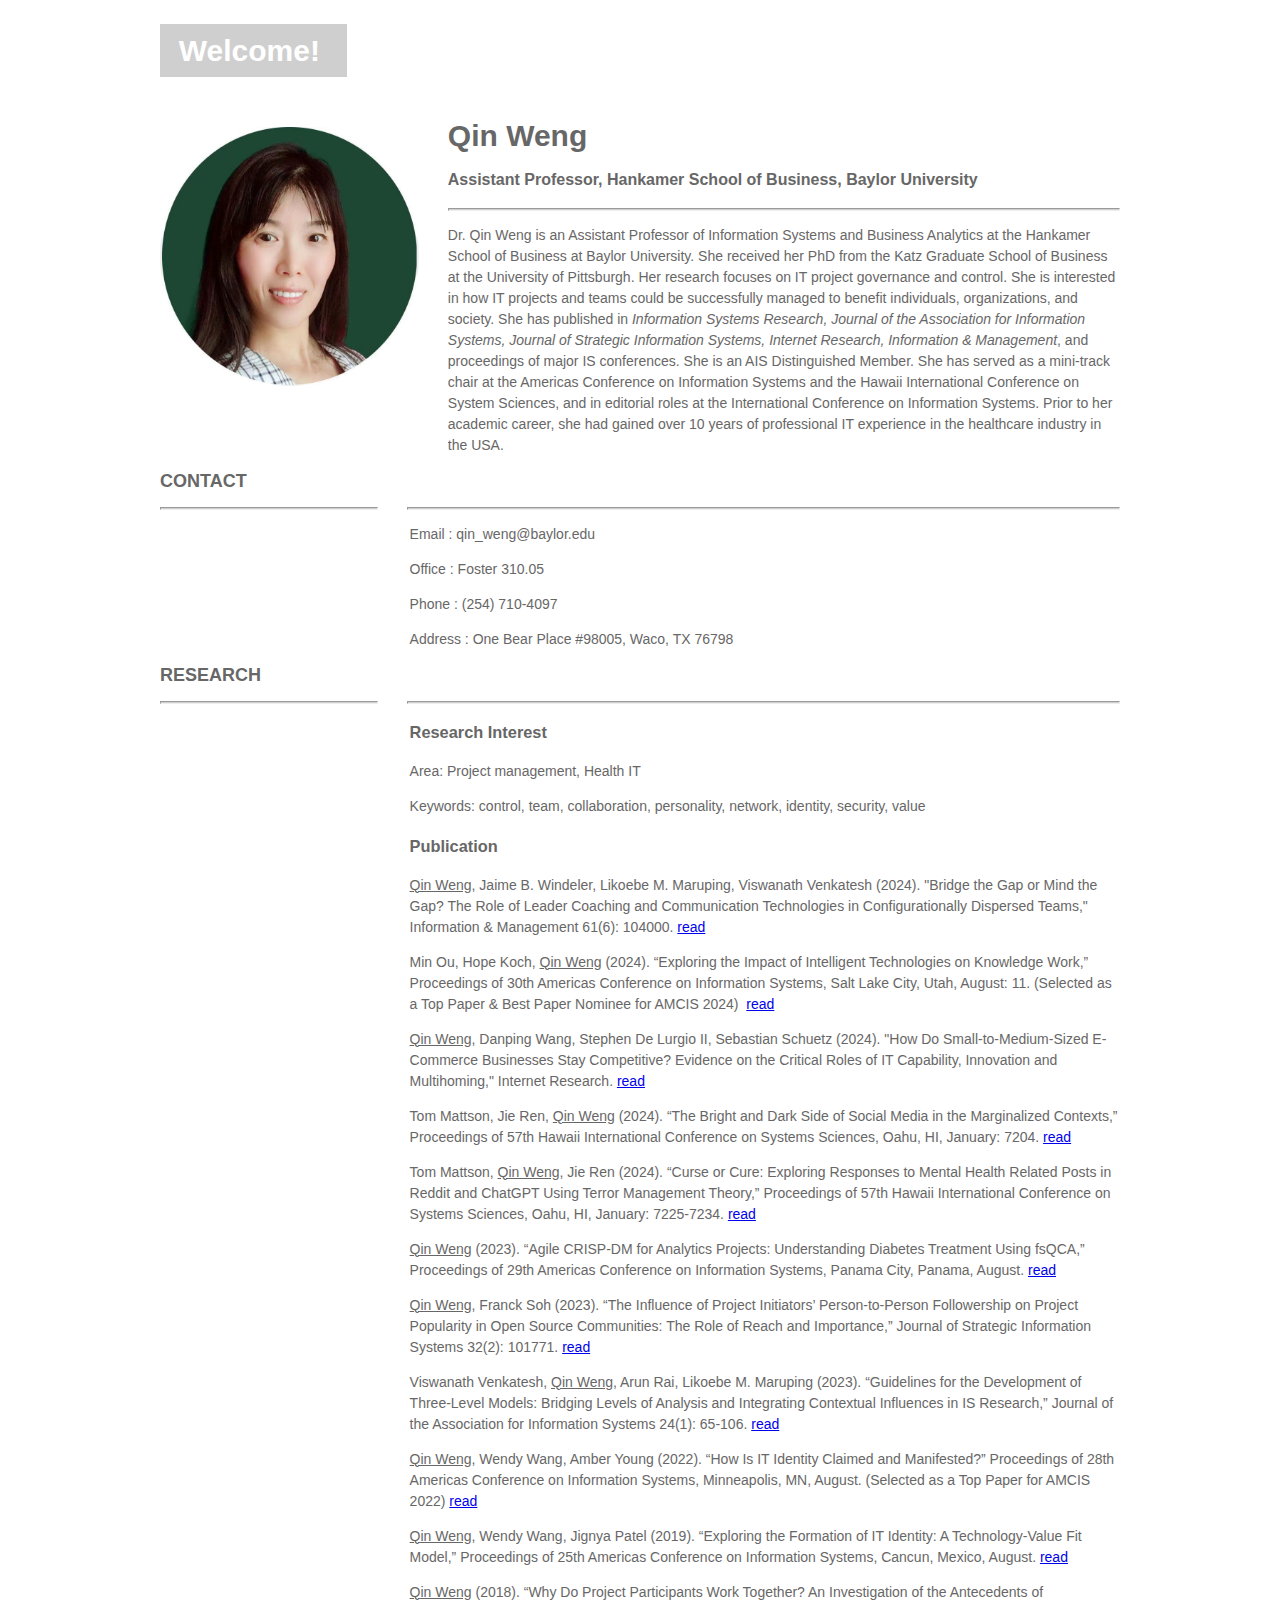
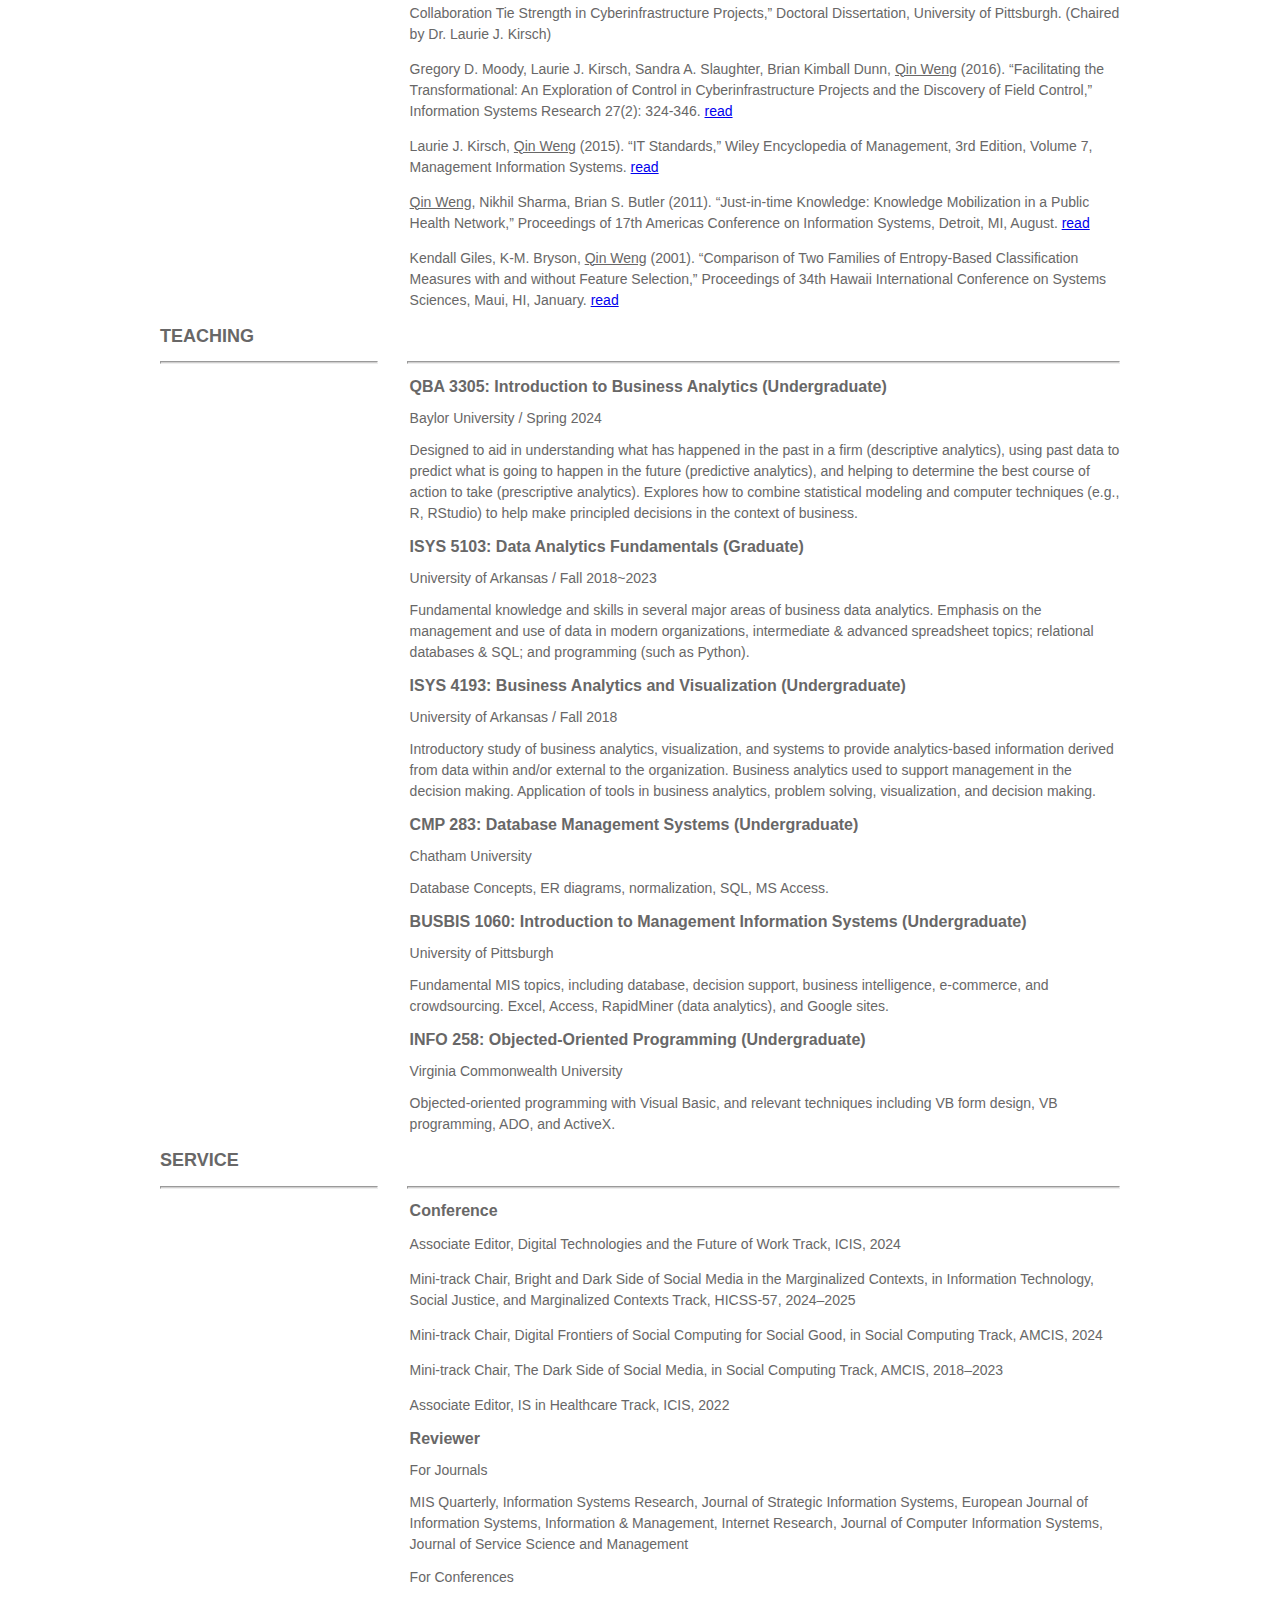
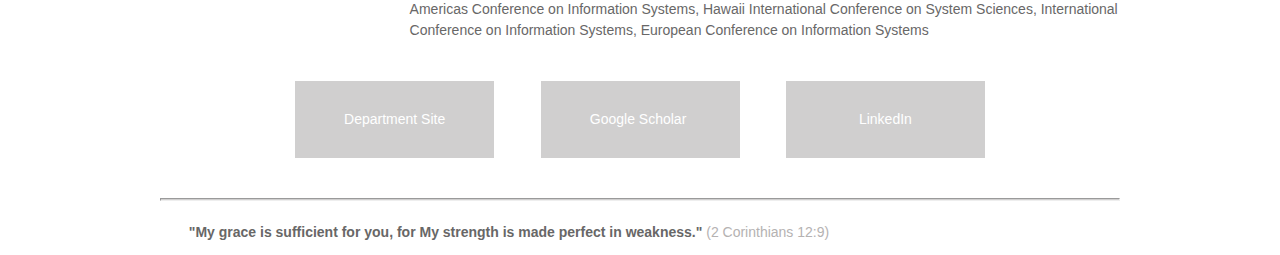
==== index.html @ 0babf76c "Add files via upload" ====
<!doctype html>
<html>
<head>
<meta charset="UTF-8">
<meta name="viewport" content="width=device-width, initial-scale=1">
<title>Qin Weng</title>
<link href="AboutPageAssets/styles/aboutPageStyle.css" rel="stylesheet" type="text/css">
<!--The following script tag downloads a font from the Adobe Edge Web Fonts server for use within the web page. We recommend that you do not modify it.-->
<script>var __adobewebfontsappname__="dreamweaver"</script><script src="http://use.edgefonts.net/montserrat:n4:default;source-sans-pro:n2:default.js" type="text/javascript"></script>
</head>
<body>
<!-- Header content -->
<header>
  <div class="profileLogo"> 
    <!-- Profile logo. Add a img tag in place of <span>. -->
    <p class="logoPlaceholder"><!-- <img src="logoImage.png" alt="sample logo"> --><span>Welcome!&nbsp;</span></p>
  </div>
  <div class="profilePhoto"> 
    <!-- Profile photo --> 
    <img src="images/Qin.JPG" alt="sample" width="255" height="258"> </div>
  <!-- Identity details -->
  <section class="profileHeader">
    <h1>Qin Weng</h1>
    <h3>Assistant Professor, Hankamer School of Business, Baylor University</h3>
    <hr>
    <p>Dr. Qin Weng is an Assistant Professor of Information Systems and Business Analytics at the Hankamer School of Business at Baylor University. She received her PhD    from the Katz Graduate School of Business at the University of Pittsburgh. Her research focuses on IT project governance and control. She is interested in how IT projects and teams could be successfully managed to benefit individuals, organizations, and society. She has published in <em>Information Systems Research, Journal of the Association for Information Systems, Journal of Strategic Information Systems, Internet Research, Information &amp; Management</em>, and proceedings of major IS conferences. She is an AIS Distinguished Member. She has served as a mini-track chair at the Americas Conference on Information Systems and the Hawaii International Conference on System Sciences, and in editorial roles at the International Conference on Information Systems. Prior to her academic career, she had gained over 10 years of professional IT experience in the healthcare industry in the USA.</p>
  </section>
</header>
<!-- content -->
<section class="mainContent"> 
  <!-- Contact details -->
  <section class="section1">
    <h2 class="sectionTitle">Contact&nbsp;</h2>
    <hr class="sectionTitleRule">
    <hr class="sectionTitleRule2">
    <div class="section1Content">
      <p><span>Email : </span>qin_weng@baylor.edu</p>
      <p><span>Office : </span>Foster 310.05</p>
      <p><span>Phone : </span>(254) 710-4097</p>
      <p><span>Address : </span>One Bear Place #98005, Waco, TX 76798</p>
    </div>
  </section>
	  <!-- Contact details -->
  <section class="section1">
    <h2 class="sectionTitle">Research&nbsp;</h2>
    <hr class="sectionTitleRule">
    <hr class="sectionTitleRule2">
    <div class="section1Content">
	  <h3 class="sectionContentTitle">Research Interest</h3>
<p><span>Area: Project management, Health IT</span></p>
      <p><span>Keywords:&nbsp;control, team, collaboration, personality, network, identity, security, value </span></p>
	  <h3 class="sectionContentTitle">Publication&nbsp;</h3>
		<p><u>Qin Weng</u>, Jaime B. Windeler, Likoebe M. Maruping, Viswanath Venkatesh (2024). "Bridge the Gap or Mind the Gap? The Role of Leader Coaching and Communication Technologies in Configurationally Dispersed Teams," <strong>Information &amp; Management </strong>61(6): 104000. <a target="_blank" href="https://authors.elsevier.com/a/1jK-m_8d76quPI">read</a></p>
      <p>Min Ou, Hope Koch, <u>Qin Weng</u> (2024). “Exploring the Impact of Intelligent Technologies on Knowledge Work,” Proceedings of 30th Americas Conference on Information Systems, Salt Lake City, Utah, August: 11. (Selected as a Top Paper &amp; Best Paper Nominee for AMCIS 2024)&nbsp; <a target="_blank" href="https://aisel.aisnet.org/amcis2024/fow/fow/11/">read</a></p>
<p><span> <u>Qin Weng</u>, Danping Wang, Stephen De Lurgio II, Sebastian Schuetz (2024). "How Do Small-to-Medium-Sized E-Commerce Businesses Stay Competitive? Evidence on the Critical Roles of IT Capability, Innovation and Multihoming," <strong>Internet Research</strong>.&nbsp;</span><a href="https://www.emerald.com/insight/content/doi/10.1108/INTR-01-2023-0061/full/html" target="_blank">read</a></p>
	<p><span>Tom Mattson, Jie Ren, <u>Qin Weng</u> (2024). “The Bright and Dark Side of Social Media in the Marginalized Contexts,” Proceedings of 57th Hawaii International Conference on Systems Sciences, Oahu, HI, January: 7204. <a target="_blank" href="https://scholarspace.manoa.hawaii.edu/items/65948a66-96fe-432f-91ad-b928ec81ba54">read</a></span></p>
      <p><span>Tom Mattson, <u>Qin Weng</u>, Jie Ren (2024). “Curse or Cure: Exploring Responses to Mental Health Related Posts in Reddit and ChatGPT Using Terror Management Theory,” Proceedings of 57th Hawaii International Conference on Systems Sciences, Oahu, HI, January: 7225-7234. <a target="_blank" href="https://scholarspace.manoa.hawaii.edu/items/e5e558ac-56b3-4324-a796-036508145195">read</a></span></p>
      <p><span><u>Qin Weng</u> (2023). “Agile CRISP-DM for Analytics Projects: Understanding Diabetes Treatment Using fsQCA,” Proceedings of 29th Americas Conference on Information Systems, Panama City, Panama, August. <a target="_blank" href="https://aisel.aisnet.org/amcis2023/sig_itpm/sig_itpm/4/">read</a>&nbsp;</span></p>
      <p><span><u>Qin Weng</u>, Franck Soh (2023). “The Influence of Project Initiators’ Person-to-Person Followership on Project Popularity in Open Source Communities: The Role of Reach and Importance,” <strong>Journal of Strategic Information Systems</strong> 32(2): 101771. </span><a target="_blank" href="https://www.sciencedirect.com/science/article/pii/S0963868723000173">read</a></p>
      <p><span>Viswanath Venkatesh, <u>Qin Weng</u>, Arun Rai, Likoebe M. Maruping (2023). “Guidelines for the Development of Three-Level Models: Bridging Levels of Analysis and Integrating Contextual Influences in IS Research,” <strong>Journal of the Association for Information Systems</strong> 24(1): 65-106. </span><a target="_blank" href="https://aisel.aisnet.org/jais/vol24/iss1/7/">read</a>
      <p><span><u>Qin Weng</u>, Wendy Wang, Amber Young (2022). “How Is IT Identity Claimed and Manifested?” Proceedings of 28th Americas Conference on Information Systems, Minneapolis, MN, August. (Selected as a Top Paper for AMCIS 2022) <a target="_blank" href="https://aisel.aisnet.org/amcis2022/conf_theme/conf_theme/6/">read</a></span></p>
      <p><span><u>Qin Weng</u>, Wendy Wang, Jignya Patel (2019). “Exploring the Formation of IT Identity: A Technology-Value Fit Model,” Proceedings of 25th Americas Conference on Information Systems, Cancun, Mexico, August. <a target="_blank" href="https://aisel.aisnet.org/amcis2019/adv_info_systems_research/adv_info_systems_research/13/">read</a></span></p>
      <p><span><u>Qin Weng</u> (2018). “Why Do Project Participants Work Together? An Investigation of the Antecedents of Collaboration Tie Strength in Cyberinfrastructure Projects,” Doctoral Dissertation, University of Pittsburgh. (Chaired by Dr. Laurie J. Kirsch)&nbsp;</span></p>
      <p><span>Gregory D. Moody, Laurie J. Kirsch, Sandra A. Slaughter, Brian Kimball Dunn, <u>Qin Weng</u> (2016). “Facilitating the Transformational: An Exploration of Control in Cyberinfrastructure Projects and the Discovery of Field Control,” <strong>Information Systems Research</strong> 27(2): 324-346. <a target="_blank" href="https://pubsonline.informs.org/doi/abs/10.1287/isre.2016.0619">read</a></span></p>
      <p><span>Laurie J. Kirsch, <u>Qin Weng</u> (2015). “IT Standards,” Wiley Encyclopedia of Management, 3rd Edition, Volume 7, Management Information Systems. <a target="_blank" href="https://onlinelibrary.wiley.com/doi/epdf/10.1002/9781118785317.weom070034">read</a></span></p>
      <p><span><u>Qin Weng</u>, Nikhil Sharma, Brian S. Butler (2011). “Just-in-time Knowledge: Knowledge Mobilization in a Public Health Network,” Proceedings of 17th Americas Conference on Information Systems, Detroit, MI, August. <a target="_blank" href="https://aisel.aisnet.org/amcis2011_submissions/293/">read</a></span></p>
      <p><span>Kendall Giles, K-M. Bryson, <u>Qin Weng</u> (2001). “Comparison of Two Families of Entropy-Based Classification Measures with and without Feature Selection,” Proceedings of 34th Hawaii International Conference on Systems Sciences, Maui, HI, January. <a target="_blank" href="https://ieeexplore.ieee.org/abstract/document/926307">read</a></span></p>
    </div>
  </section>
  <!-- Previous experience details -->
  <section class="section2">
    <h2 class="sectionTitle">Teaching</h2>
    <hr class="sectionTitleRule">
    <hr class="sectionTitleRule2">
    <!-- First Title & company details  -->
    <article class="section2Content">
      <h2 class="sectionContentTitle">QBA 3305: Introduction to Business Analytics (Undergraduate)&nbsp;</h2>
      <h3 class="sectionContentSubTitle">Baylor University / Spring 2024</h3>
      <p class="sectionContent"> Designed to aid in understanding what has happened in the past in a firm (descriptive analytics), using past data to predict what is going to happen in the future (predictive analytics), and helping to determine the best course of action to take (prescriptive analytics). Explores how to combine statistical modeling and computer techniques (e.g., R, RStudio) to help make principled decisions in the context of business.</p>
    </article>
    <!-- Second Title & company details  -->
    <article class="section2Content">
      <h2 class="sectionContentTitle">ISYS 5103: Data Analytics Fundamentals (Graduate)</h2>
      <h3 class="sectionContentSubTitle">University of Arkansas / Fall 2018~2023</h3>
      <p class="sectionContent">Fundamental knowledge and skills in several major areas of business data analytics. Emphasis on the management and use of data in modern organizations, intermediate &amp; advanced spreadsheet topics; relational databases &amp; SQL; and programming (such as Python).&nbsp;</p>
	  <h2 class="sectionContentTitle">ISYS 4193: Business Analytics and Visualization (Undergraduate)</h2>
	  <h3 class="sectionContentSubTitle">University of Arkansas / Fall 2018</h3>
      <p class="sectionContent"> Introductory study of business analytics, visualization, and systems to provide analytics-based information derived from data within and/or external to the organization. Business analytics used to support management in the decision making. Application of tools in business analytics, problem solving, visualization, and decision making.&nbsp;</p>
	  <h2 class="sectionContentTitle">CMP 283: Database Management Systems (Undergraduate)&nbsp;</h2>
      <h3 class="sectionContentSubTitle">Chatham University</h3>
      <p class="sectionContent">Database Concepts, ER diagrams, normalization, SQL, MS Access.&nbsp;</p>
	  <h2 class="sectionContentTitle">BUSBIS 1060: Introduction to Management Information Systems (Undergraduate)</h2>
	  <h3 class="sectionContentSubTitle">University of Pittsburgh</h3>
      <p class="sectionContent">Fundamental MIS topics, including database, decision support, business intelligence, e-commerce, and crowdsourcing. Excel, Access, RapidMiner (data analytics), and Google sites.&nbsp;</p>
	  <h2 class="sectionContentTitle">INFO 258: Objected-Oriented Programming (Undergraduate)</h2>
	  <h3 class="sectionContentSubTitle">Virginia Commonwealth University</h3>
      <p class="sectionContent">Objected-oriented programming with Visual Basic, and relevant techniques including VB form design, VB programming, ADO, and ActiveX.</p>
    </article>
    <!-- Replicate the above Div block to add more title and company details --> 
  </section>
  <section class="section2">
    <h2 class="sectionTitle">Service&nbsp;</h2>
    <hr class="sectionTitleRule">
    <hr class="sectionTitleRule2">
    <!-- First Title & company details  -->
    <article class="section2Content">
      <h2 class="sectionContentTitle">Conference&nbsp;</h2>
      <p class="sectionContent">Associate Editor, Digital Technologies and the Future of Work Track, ICIS, 2024&nbsp;</p>
      <p class="sectionContent">Mini-track Chair, Bright and Dark Side of Social Media in the Marginalized Contexts, in Information Technology, Social Justice, and Marginalized Contexts Track, HICSS-57, 2024–2025&nbsp;</p>
      <p class="sectionContent">Mini-track Chair, Digital Frontiers of Social Computing for Social Good, in Social Computing Track, AMCIS, 2024&nbsp;</p>
      <p class="sectionContent">Mini-track Chair, The Dark Side of Social Media, in Social Computing Track, AMCIS, 2018–2023&nbsp;</p>
      <p class="sectionContent">Associate Editor, IS in Healthcare Track, ICIS, 2022 </p>
    </article>
    <!-- Second Title & company details  -->
    <article class="section2Content">
      <h2 class="sectionContentTitle">Reviewer&nbsp;</h2>
      <h3 class="sectionContentSubTitle">For Journals&nbsp;</h3>
      <p class="sectionContent">MIS Quarterly, Information Systems Research, Journal of Strategic Information Systems, European Journal of Information Systems, Information &amp; Management, Internet Research, Journal of Computer Information Systems, Journal of Service Science and Management&nbsp;</p>
	  <h3 class="sectionContentSubTitle">For Conferences&nbsp;</h3>
      <p class="sectionContent">Americas Conference on Information Systems, Hawaii International Conference on System Sciences, International Conference on Information Systems, European Conference on Information Systems</p>
    </article>
    <!-- Replicate the above Div block to add more title and company details --> 
  </section>
  <!-- Links to expore your past projects and download your CV -->
  <aside class="externalResourcesNav">
    <div class="externalResources"> <a href="https://hankamer.baylor.edu/isba/faculty-staff" target="_blank">Department Site</a> </div>
    <span class="stretch"></span>
    <div class="externalResources"><a href="https://scholar.google.com/citations?hl=en&amp;user=i4K-AHIAAAAJ" target="_blank">Google Scholar</a><a>&nbsp;</a> </div>
    <span class="stretch"></span>
    <div class="externalResources"><a href="https://www.linkedin.com/in/qin-weng-122730129" target="_blank">LinkedIn</a> </div>
  </aside>
</section>
<footer>
  <hr>
  <p class="footerDisclaimer">"My grace is sufficient for you, for My strength is made perfect in weakness." <span> (2 Corinthians 12:9)&nbsp;</span></p>
</footer>
</body>
</html>
---- AboutPageAssets/styles/aboutPageStyle.css ----
@charset "utf-8";
/* Global Styles */

body {
	margin-left: auto;
	margin-right: auto;
	width: 92%;
	max-width: 960px;
	padding-left: 2.275%;
	padding-right: 2.275%;
}
/* Header */
header {
	text-align: center;
	display: block;
}
header .profileLogo .logoPlaceholder {
	background-color: rgba(208,207,207,1.00);
	width: 187px;
	text-align: center;
}
header .logoPlaceholder span {
	width: 80px;
	height: 22px;
	font-family: 'Montserrat', sans-serif;
	color: rgba(255,255,255,1.00);
	font-size: 30px;
	font-weight: 700;
	line-height: 53px;
}
header .profilePhoto {
	background-color: rgba(237,237,237,1.00);
	width: 259px;
	border-radius: 50%;
	height: 259px;
	clear: both;
}
header .profileHeader h1 {
	font-family: 'Montserrat', sans-serif;
	color: rgba(104,103,103,1.00);
	font-size: 30px;
	font-weight: 700;
	line-height: 24px;
}
header .profileHeader h3 {
	font-family: sans-serif;
	color: rgba(104,103,103,1.00);
	font-size: 16px;
	font-weight: 700;
	line-height: 24px;
}
hr {
	background-color: rgba(208,207,207,1.00);
	height: 1px;
}
header .profileHeader p {
	font-family: sans-serif;
	color: rgba(104,103,103,1.00);
	font-size: 14px;
	font-weight: 100;
	line-height: 1.5;
	overflow-y: auto;
}
header .socialNetworkNavBar {
	text-align: center;
	display: block;
	margin-top: 60px;
	clear: both;
}
header .socialNetworkNavBar .socialNetworkNav {
	border-radius: 50%;
	cursor: pointer;
}
header .socialNetworkNavBar .socialNetworkNav img:hover {
	opacity: 0.5;
}
/* Main Content sections */
.mainContent .section1 {
	display: block;
}
.section1 .sectionTitle, .section2 .sectionTitle {
	font-family: 'Montserrat', sans-serif;
	color: rgba(104,103,103,1.00);
	font-size: 18px;
	font-weight: 700;
	text-transform: uppercase;
}
.section1 .sectionTitleRule, .section2 .sectionTitleRule {
	margin: 0 3% 0 0;
	float: left;
	clear: both;
}
.section1 .sectionTitleRule2, .section2 .sectionTitleRule2 {
	background-color: rgba(208,207,207,1.00);
	height: 1px;
	padding: 0px;
}
.mainContent .section1 .section1Content {
	font-family: sans-serif;
	font-size: 14px;
	font-weight: 100;
	color: rgba(104,103,103,1.00);
	line-height: 1.5;
}
.mainContent .section1 .section1Content span {
	color: rgba(104,103,103,1.00);
	font-family: sans-serif;
}
.section2 .sectionContentTitle {
	font-family: sans-serif;
	color: rgba(104,103,103,1.00);
	font-size: 16px;
	font-weight: 700;
}
.section2 .sectionContentSubTitle {
	font-family: sans-serif;
	color: rgba(104,103,103,1.00);
	font-size: 14px;
	font-weight: 500;
}
.section2 .sectionContent {
	font-family: sans-serif;
	color: rgba(104,103,103,1.00);
	font-size: 14px;
	font-weight: 100;
	line-height: 1.5;
}
.mainContent {
	display: block;
}
.mainContent .externalResourcesNav .externalResources {
	background-color: rgba(208,207,207,1.00);
	display: inline-block;
	text-align: center;
	margin-top: 0px;
	padding-top: 3%;
	cursor: pointer;
}
.mainContent .externalResourcesNav .externalResources:hover {
	background-color: rgba(153,153,153,1.00);
}
.externalResourcesNav .externalResources a {
	font-family: 'Montserrat', sans-serif;
	color: rgba(255,255,255,1.00);
	font-size: 14px;
	font-weight: 400;
	line-height: 18px;
	text-decoration: none;
}
.stretch {
	content: '';
	display: inline-block;
	margin-left: 2%;
	margin-right: 2%;
}
/* Footer */
footer .footerDisclaimer {
	font-family: sans-serif;
	font-size: 14px;
	line-height: 18px;
	color: rgba(104,103,103,1.00);
	font-weight: 700;
}
footer .footerDisclaimer span {
	color: rgba(181,178,178,1.00);
	font-weight: 400;
}
footer .footerNote {
	font-family: sans-serif;
	font-size: 14px;
	line-height: 18px;
	color: rgba(104,103,103,1.00);
	font-weight: 700;
}
footer .footerNote span {
	color: rgba(181,178,178,1.00);
	font-weight: 400;
}

/* Media query for Mobile devices*/
@media only screen and (min-width : 285px) and (max-width : 480px) {
/* Header */
header {
	width: 100%;
	float: none;
}
header .profileLogo .logoPlaceholder {
	display: inline-block;
}
header .profilePhoto {
	display: inline-block;
}
header .profileHeader {
	text-align: center;
	margin-top: 10%;
}
header .profileHeader p {
	text-align: justify;
}
header .socialNetworkNavBar {
	text-align: center;
	display: block;
	margin-top: 60px;
	clear: both;
	margin-bottom: 15%;
}
header .socialNetworkNavBar .socialNetworkNav {
	width: 60px;
	height: 60px;
	display: inline-block;
	margin-right: 23px;
}
/* Main content sections */
.mainContent .section1 {
	text-align: center;
	margin-bottom: 10%;
}
.section1 .section1Title, .section2 .section1Title {
	text-align: center;
}
.section1 .sectionTitleRule, .section2 .sectionTitleRule {
	width: 100%;
}
.section1 .sectionTitleRule2, .section2 .sectionTitleRule2 {
	display: none;
}
.mainContent .section1 .section1Content {
	display: inline-block;
	text-align: left;
	font-family: sans-serif;
	text-align: justify;
}
.mainContent .section2 {
	display: block;
	text-align: center;
}
.section2 .section2Content {
	margin-top: 10%;
	text-align: justify;
	margin-bottom: 10%;
}
.mainContent .externalResourcesNav {
	margin-bottom: 10%;
}
.mainContent .externalResourcesNav .externalResources {
	width: 100%;
	height: 35px;
}
/* Footer */
footer {
	display: block;
	text-align: center;
	font-family: sans-serif;
}
}

/* Media Query for Tablets */
@media only screen and (min-width : 481px) and (max-width : 1024px) {
/* Header */
header {
	width: 100%;
	float: none;
}
header .profileLogo .logoPlaceholder {
	display: inline-block;
	font-family: 'Montserrat', sans-serif;
}
header .profilePhoto {
	float: left;
	clear: both;
	margin-right: 3%;
	margin-top: 5%;
}
header .profileHeader {
	text-align: left;
	margin-top: 7%;
}
header .socialNetworkNavBar .socialNetworkNav {
	width: 74px;
	height: 74px;
	display: inline-block;
	margin-right: 23px;
}
/* Main content and sections */
.section1 .section1Title, .section2 .section1Title {
	text-align: center;
}
.section1 .sectionTitleRule, .section2 .sectionTitleRule {
	width: 100%;
}
.section1 .sectionTitleRule2, .section2 .sectionTitleRule2 {
	display: none;
}
.mainContent .section1 .section1Content {
	display: block;
	margin: 0% 0% 0% 20%;
	font-family: sans-serif;
	margin-top: 5%;
	margin-bottom: 5%;
}
.mainContent .section2 {
	clear: both;
}
.section2 .section2Content {
	padding: 0px;
	margin-left: 20%;
	font-family: sans-serif;
	margin-top: 5%;
	margin-bottom: 5%;
}
.mainContent .externalResourcesNav {
	margin-left: 20%;
	margin-top: 40px;
	margin-bottom: 40px;
	text-align: center;
	padding-top: 0px;
	clear: both;
}
.mainContent .externalResourcesNav .externalResources {
	width: 199px;
	height: 48px;
	margin-top: 5%;
}
/* Footer */
footer .footerDisclaimer {
	float: left;
	margin-left: 3%;
	font-family: sans-serif;
}
footer .footerNote {
	float: right;
	margin-right: 3%;
	font-family: sans-serif;
}
}

/* Desktops and laptops  */
@media only screen and (min-width:1025px) {
/* Header */
header .profileLogo .logoPlaceholder {
	float: left;
	margin-bottom: 50px;
}
header .profilePhoto {
	float: left;
	clear: both;
	margin-right: 3%;
}
header .profileHeader {
	text-align: left;
	padding-top: 10%;
}
header .socialNetworkNavBar .socialNetworkNav {
	width: 74px;
	height: 74px;
	display: inline-block;
	margin-right: 23px;
}
/* Main content sections */
.section1 .sectionTitleRule, .section2 .sectionTitleRule {
	width: 22.5%;
}
.mainContent .section1 .section1Content {
	display: block;
	margin-top: 0%;
	margin-right: 0%;
	margin-left: 26%;
	margin-bottom: 0%;
	font-family: sans-serif;
}
.mainContent .section2 {
	clear: both;
}
.section2 .section2Content {
	padding: 0px;
	margin-left: 26%;
	font-family: sans-serif;
}
.mainContent .externalResourcesNav {
	margin-top: 40px;
	margin-bottom: 40px;
	text-align: center;
	padding-top: 0px;
	clear: both;
}
.mainContent .externalResourcesNav .externalResources {
	width: 199px;
	height: 48px;
}
/* Footer */
footer .footerDisclaimer {
	float: left;
	margin-left: 3%;
	font-family: sans-serif;
}
footer .footerNote {
	float: right;
	margin-right: 3%;
	font-family: sans-serif;
}
}
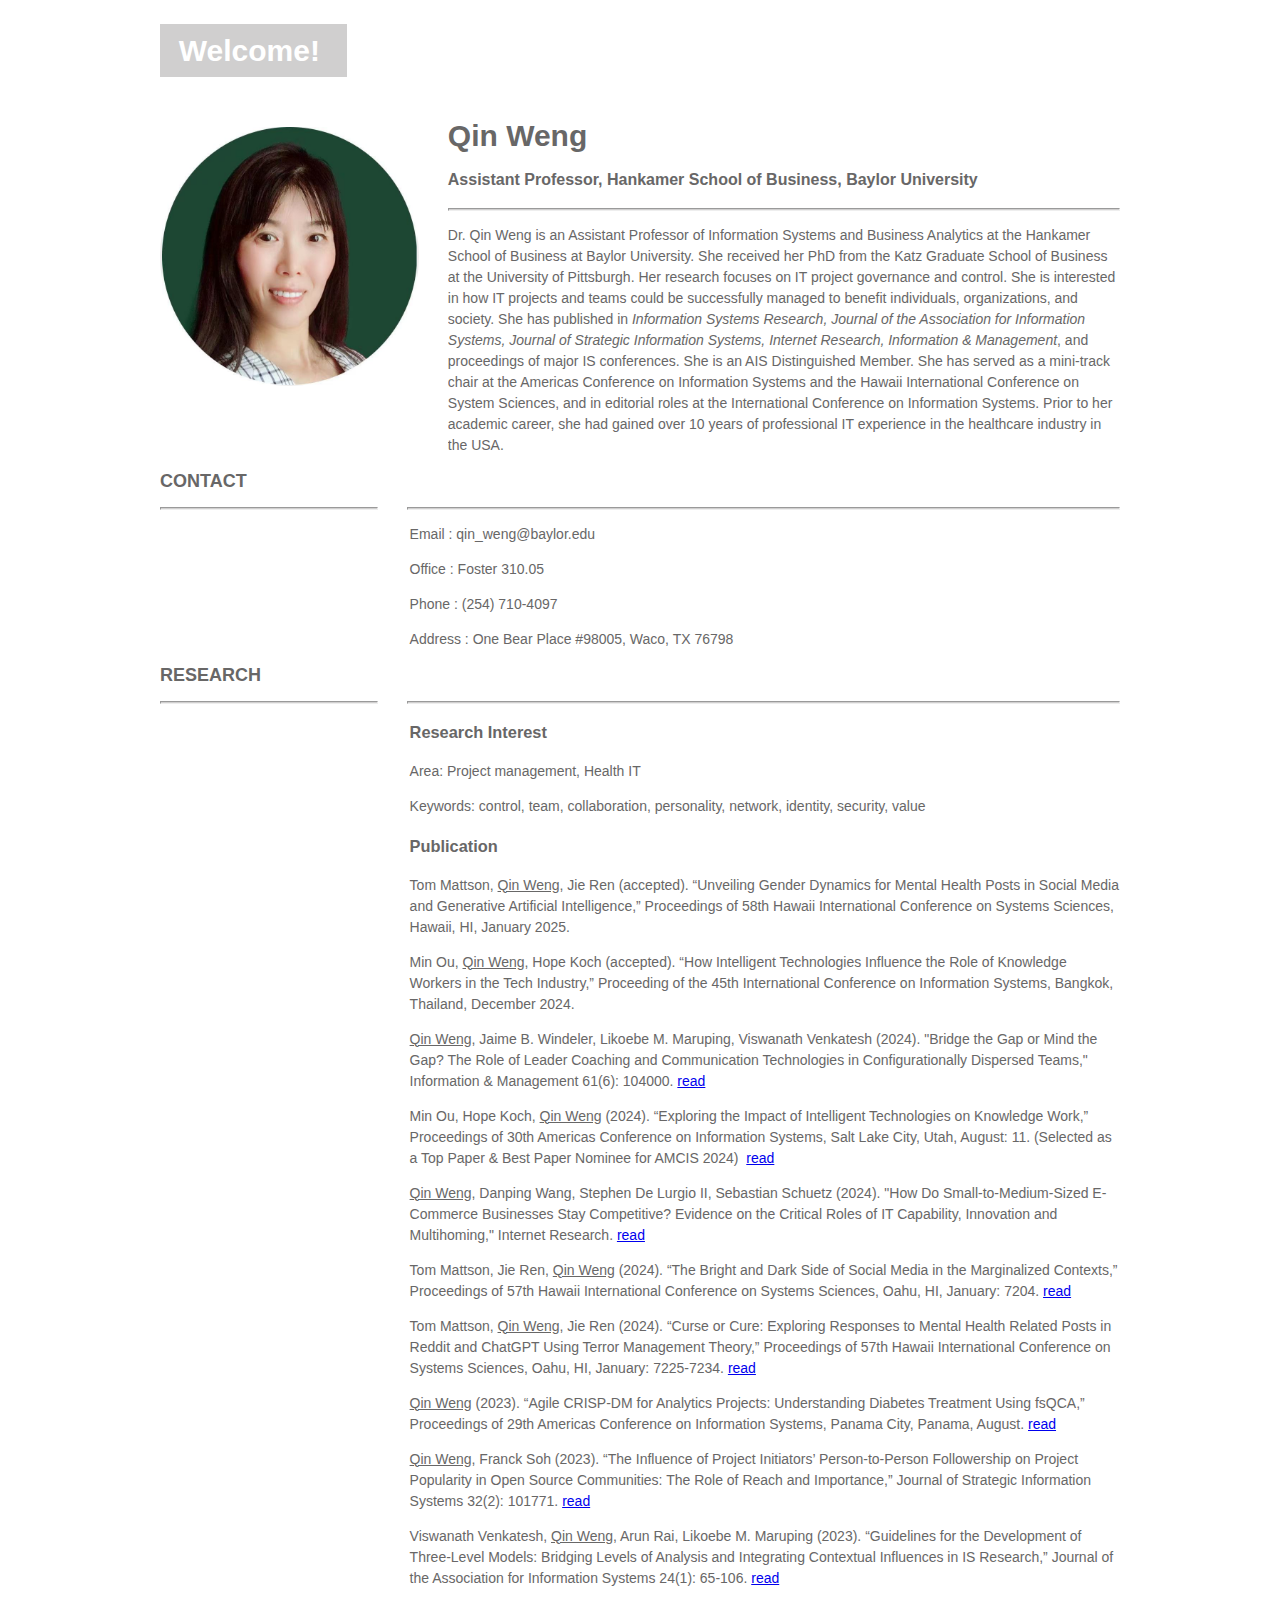
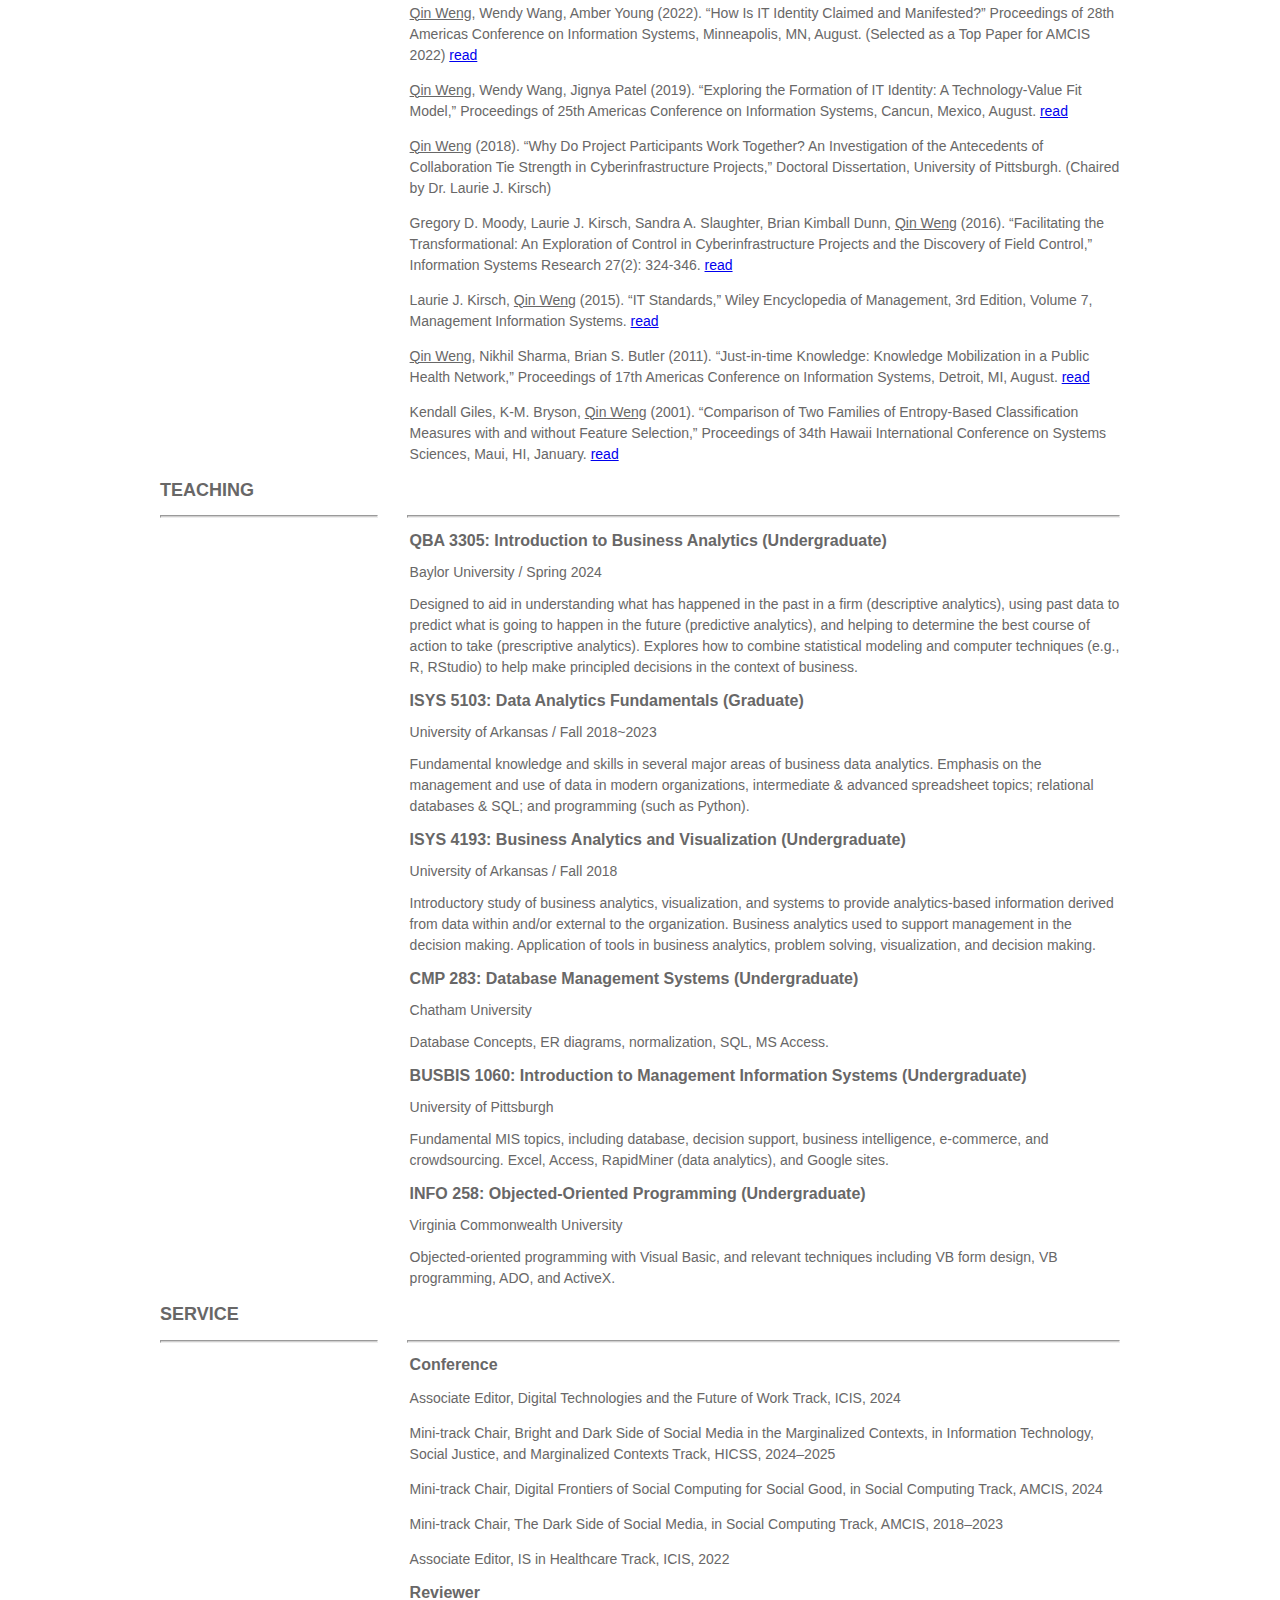
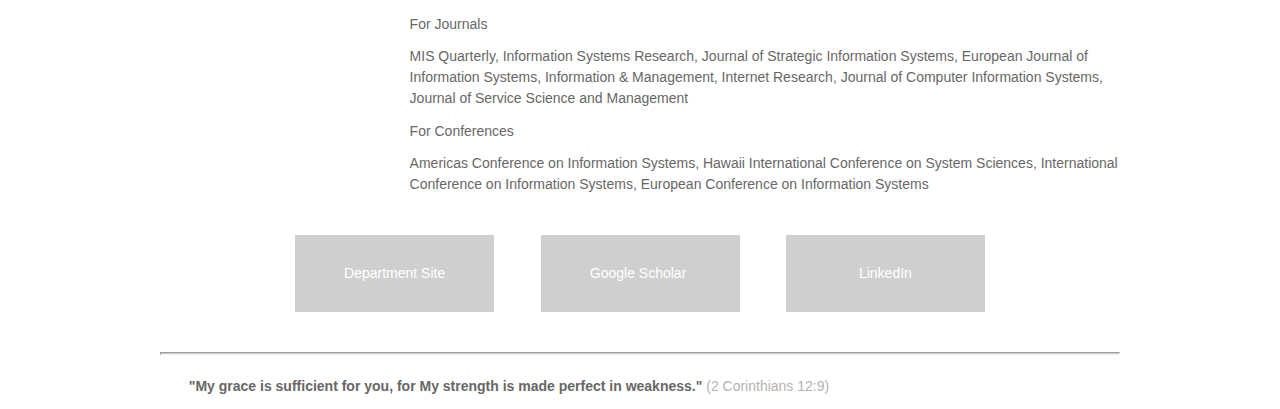
==== commit 2be537df: "Add files via upload" ====
--- a/index.html
+++ b/index.html
@@ -50,8 +50,10 @@
 <p><span>Area: Project management, Health IT</span></p>
       <p><span>Keywords:&nbsp;control, team, collaboration, personality, network, identity, security, value </span></p>
 	  <h3 class="sectionContentTitle">Publication&nbsp;</h3>
-		<p><u>Qin Weng</u>, Jaime B. Windeler, Likoebe M. Maruping, Viswanath Venkatesh (2024). "Bridge the Gap or Mind the Gap? The Role of Leader Coaching and Communication Technologies in Configurationally Dispersed Teams," <strong>Information &amp; Management </strong>61(6): 104000. <a target="_blank" href="https://authors.elsevier.com/a/1jK-m_8d76quPI">read</a></p>
-      <p>Min Ou, Hope Koch, <u>Qin Weng</u> (2024). “Exploring the Impact of Intelligent Technologies on Knowledge Work,” Proceedings of 30th Americas Conference on Information Systems, Salt Lake City, Utah, August: 11. (Selected as a Top Paper &amp; Best Paper Nominee for AMCIS 2024)&nbsp; <a target="_blank" href="https://aisel.aisnet.org/amcis2024/fow/fow/11/">read</a></p>
+	  <p>Tom Mattson, <u>Qin Weng</u>, Jie Ren (accepted). “Unveiling Gender Dynamics for Mental Health Posts in Social Media and Generative Artificial Intelligence,” Proceedings of 58th Hawaii International Conference on Systems Sciences, Hawaii, HI, January 2025.</p>
+	  <p>Min Ou, <u>Qin Weng</u>, Hope Koch (accepted). “How Intelligent Technologies Influence the Role of Knowledge Workers in the Tech Industry,” Proceeding of the 45th International Conference on Information Systems, Bangkok, Thailand, December 2024.</p>
+<p><u>Qin Weng</u>, Jaime B. Windeler, Likoebe M. Maruping, Viswanath Venkatesh (2024). "Bridge the Gap or Mind the Gap? The Role of Leader Coaching and Communication Technologies in Configurationally Dispersed Teams," <strong>Information &amp; Management </strong>61(6): 104000. <a target="_blank" href="https://authors.elsevier.com/a/1jK-m_8d76quPI">read</a></p>
+<p>Min Ou, Hope Koch, <u>Qin Weng</u> (2024). “Exploring the Impact of Intelligent Technologies on Knowledge Work,” Proceedings of 30th Americas Conference on Information Systems, Salt Lake City, Utah, August: 11. (Selected as a Top Paper &amp; Best Paper Nominee for AMCIS 2024)&nbsp; <a target="_blank" href="https://aisel.aisnet.org/amcis2024/fow/fow/11/">read</a></p>
 <p><span> <u>Qin Weng</u>, Danping Wang, Stephen De Lurgio II, Sebastian Schuetz (2024). "How Do Small-to-Medium-Sized E-Commerce Businesses Stay Competitive? Evidence on the Critical Roles of IT Capability, Innovation and Multihoming," <strong>Internet Research</strong>.&nbsp;</span><a href="https://www.emerald.com/insight/content/doi/10.1108/INTR-01-2023-0061/full/html" target="_blank">read</a></p>
 	<p><span>Tom Mattson, Jie Ren, <u>Qin Weng</u> (2024). “The Bright and Dark Side of Social Media in the Marginalized Contexts,” Proceedings of 57th Hawaii International Conference on Systems Sciences, Oahu, HI, January: 7204. <a target="_blank" href="https://scholarspace.manoa.hawaii.edu/items/65948a66-96fe-432f-91ad-b928ec81ba54">read</a></span></p>
       <p><span>Tom Mattson, <u>Qin Weng</u>, Jie Ren (2024). “Curse or Cure: Exploring Responses to Mental Health Related Posts in Reddit and ChatGPT Using Terror Management Theory,” Proceedings of 57th Hawaii International Conference on Systems Sciences, Oahu, HI, January: 7225-7234. <a target="_blank" href="https://scholarspace.manoa.hawaii.edu/items/e5e558ac-56b3-4324-a796-036508145195">read</a></span></p>
@@ -106,7 +108,7 @@
     <article class="section2Content">
       <h2 class="sectionContentTitle">Conference&nbsp;</h2>
       <p class="sectionContent">Associate Editor, Digital Technologies and the Future of Work Track, ICIS, 2024&nbsp;</p>
-      <p class="sectionContent">Mini-track Chair, Bright and Dark Side of Social Media in the Marginalized Contexts, in Information Technology, Social Justice, and Marginalized Contexts Track, HICSS-57, 2024–2025&nbsp;</p>
+      <p class="sectionContent">Mini-track Chair, Bright and Dark Side of Social Media in the Marginalized Contexts, in Information Technology, Social Justice, and Marginalized Contexts Track, HICSS, 2024–2025&nbsp;</p>
       <p class="sectionContent">Mini-track Chair, Digital Frontiers of Social Computing for Social Good, in Social Computing Track, AMCIS, 2024&nbsp;</p>
       <p class="sectionContent">Mini-track Chair, The Dark Side of Social Media, in Social Computing Track, AMCIS, 2018–2023&nbsp;</p>
       <p class="sectionContent">Associate Editor, IS in Healthcare Track, ICIS, 2022 </p>
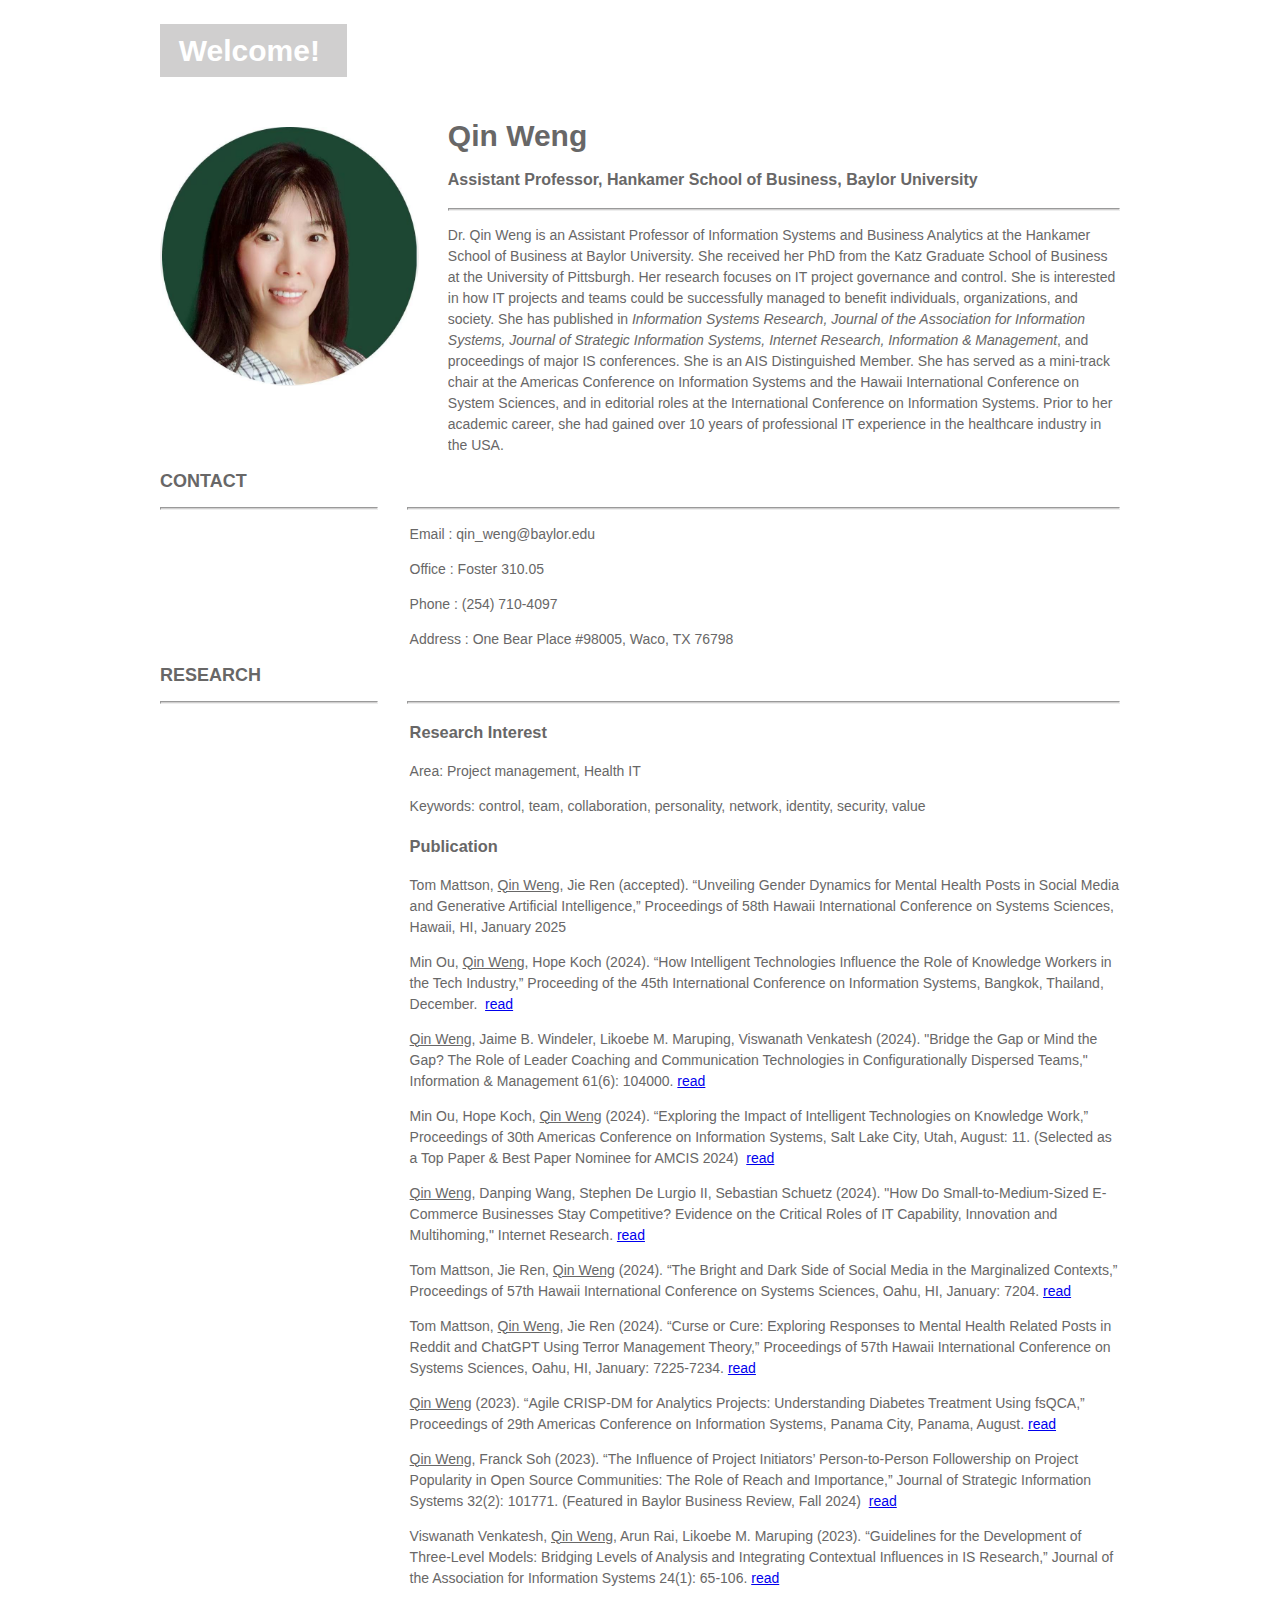
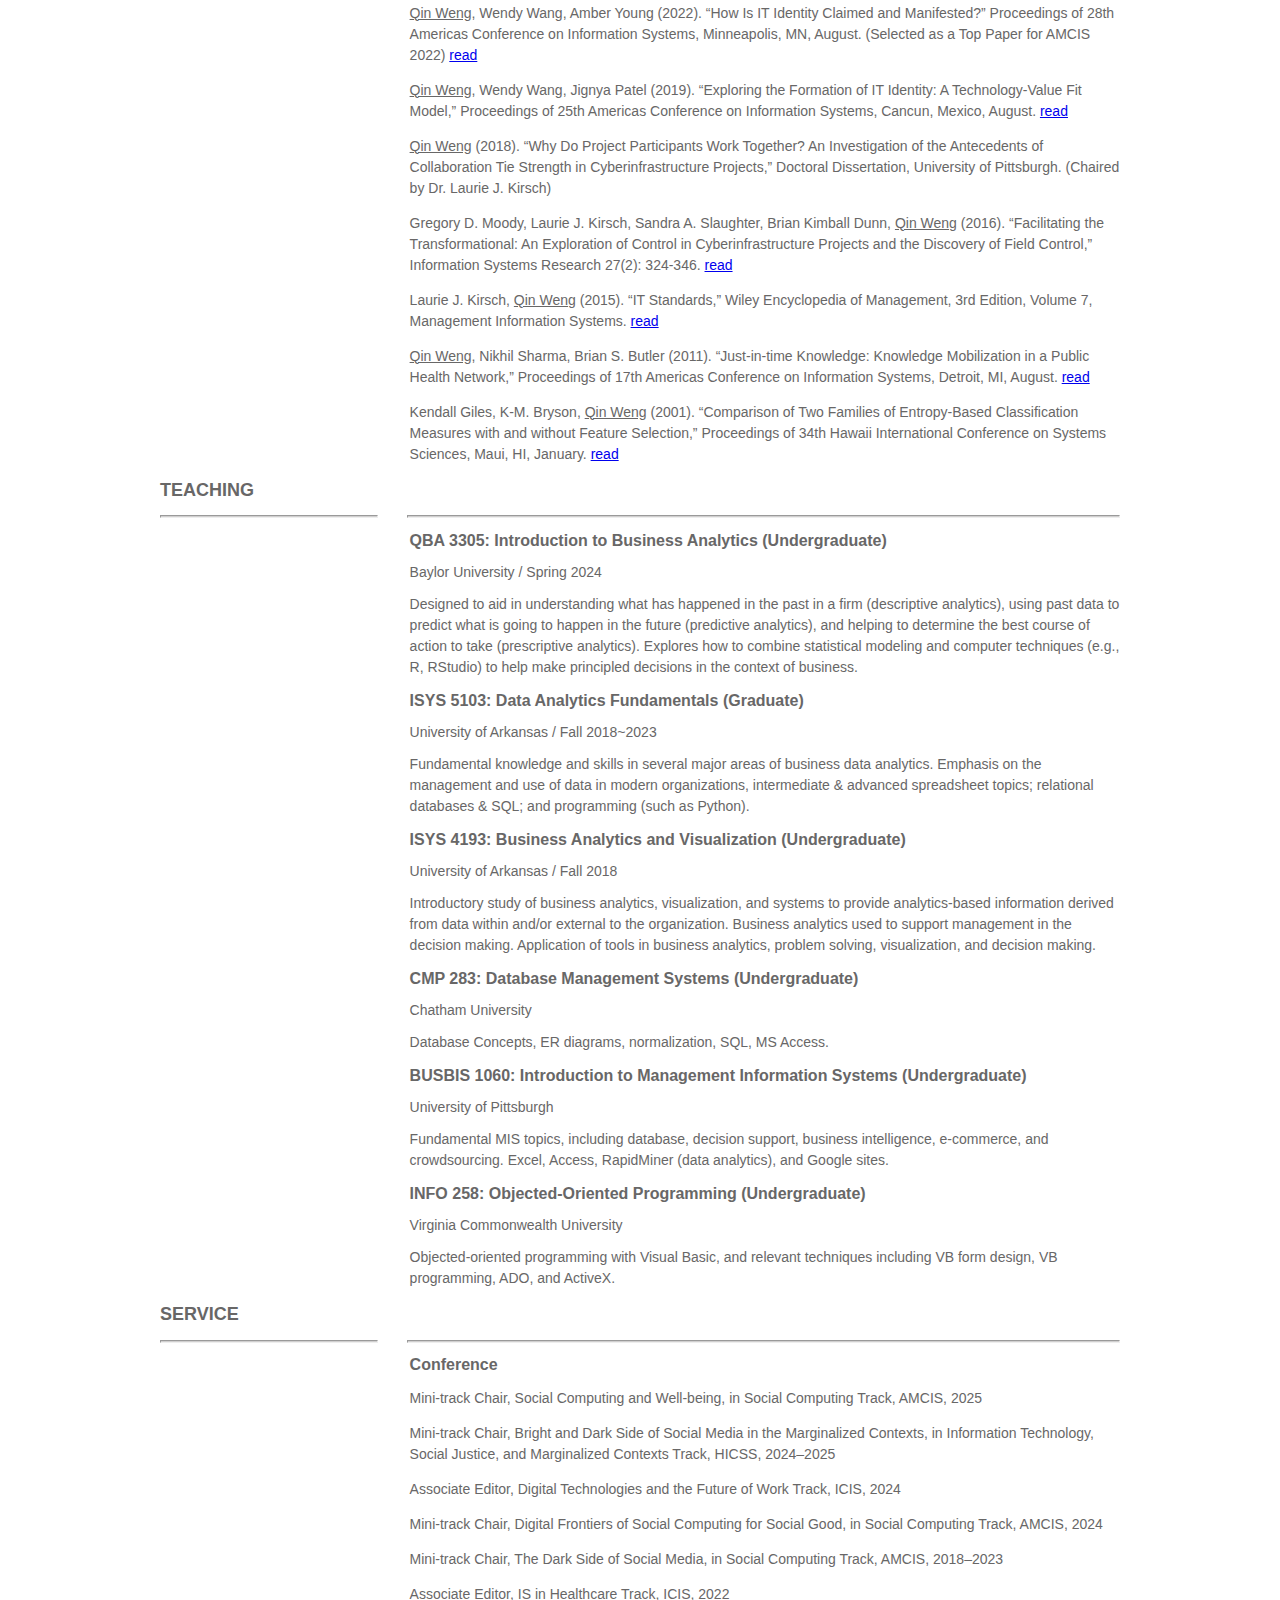
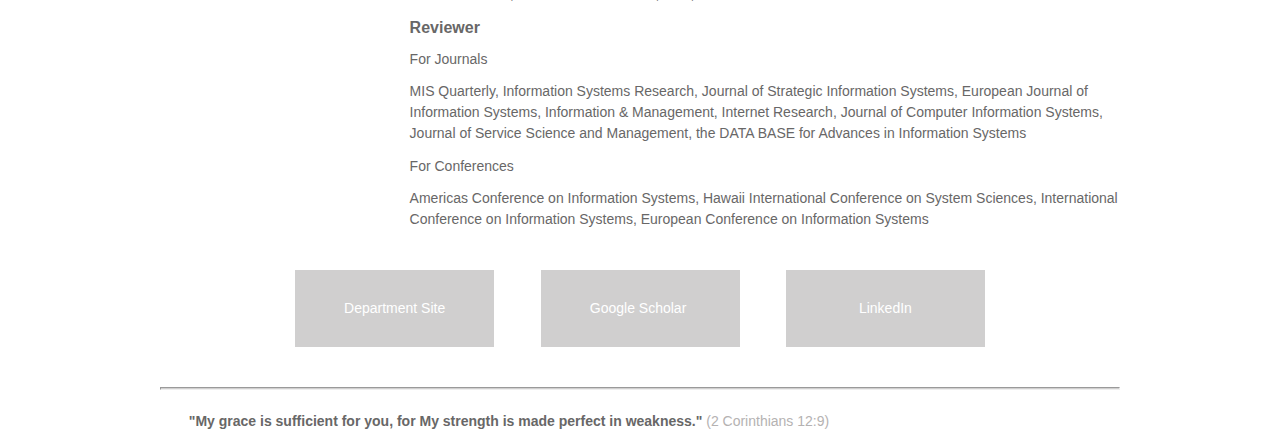
==== commit 10259313: "Add files via upload" ====
--- a/index.html
+++ b/index.html
@@ -50,15 +50,15 @@
 <p><span>Area: Project management, Health IT</span></p>
       <p><span>Keywords:&nbsp;control, team, collaboration, personality, network, identity, security, value </span></p>
 	  <h3 class="sectionContentTitle">Publication&nbsp;</h3>
-	  <p>Tom Mattson, <u>Qin Weng</u>, Jie Ren (accepted). “Unveiling Gender Dynamics for Mental Health Posts in Social Media and Generative Artificial Intelligence,” Proceedings of 58th Hawaii International Conference on Systems Sciences, Hawaii, HI, January 2025.</p>
-	  <p>Min Ou, <u>Qin Weng</u>, Hope Koch (accepted). “How Intelligent Technologies Influence the Role of Knowledge Workers in the Tech Industry,” Proceeding of the 45th International Conference on Information Systems, Bangkok, Thailand, December 2024.</p>
+	  <p>Tom Mattson, <u>Qin Weng</u>, Jie Ren (accepted). “Unveiling Gender Dynamics for Mental Health Posts in Social Media and Generative Artificial Intelligence,” Proceedings of 58th Hawaii International Conference on Systems Sciences, Hawaii, HI, January 2025&nbsp;</p>
+	  <p>Min Ou, <u>Qin Weng</u>, Hope Koch (2024). “How Intelligent Technologies Influence the Role of Knowledge Workers in the Tech Industry,” Proceeding of the 45th International Conference on Information Systems, Bangkok, Thailand, December.&nbsp;&nbsp;<a target="_blank" href="https://aisel.aisnet.org/icis2024/digtech_fow/digtech_fow/3/">read</a></p>
 <p><u>Qin Weng</u>, Jaime B. Windeler, Likoebe M. Maruping, Viswanath Venkatesh (2024). "Bridge the Gap or Mind the Gap? The Role of Leader Coaching and Communication Technologies in Configurationally Dispersed Teams," <strong>Information &amp; Management </strong>61(6): 104000. <a target="_blank" href="https://authors.elsevier.com/a/1jK-m_8d76quPI">read</a></p>
 <p>Min Ou, Hope Koch, <u>Qin Weng</u> (2024). “Exploring the Impact of Intelligent Technologies on Knowledge Work,” Proceedings of 30th Americas Conference on Information Systems, Salt Lake City, Utah, August: 11. (Selected as a Top Paper &amp; Best Paper Nominee for AMCIS 2024)&nbsp; <a target="_blank" href="https://aisel.aisnet.org/amcis2024/fow/fow/11/">read</a></p>
 <p><span> <u>Qin Weng</u>, Danping Wang, Stephen De Lurgio II, Sebastian Schuetz (2024). "How Do Small-to-Medium-Sized E-Commerce Businesses Stay Competitive? Evidence on the Critical Roles of IT Capability, Innovation and Multihoming," <strong>Internet Research</strong>.&nbsp;</span><a href="https://www.emerald.com/insight/content/doi/10.1108/INTR-01-2023-0061/full/html" target="_blank">read</a></p>
 	<p><span>Tom Mattson, Jie Ren, <u>Qin Weng</u> (2024). “The Bright and Dark Side of Social Media in the Marginalized Contexts,” Proceedings of 57th Hawaii International Conference on Systems Sciences, Oahu, HI, January: 7204. <a target="_blank" href="https://scholarspace.manoa.hawaii.edu/items/65948a66-96fe-432f-91ad-b928ec81ba54">read</a></span></p>
       <p><span>Tom Mattson, <u>Qin Weng</u>, Jie Ren (2024). “Curse or Cure: Exploring Responses to Mental Health Related Posts in Reddit and ChatGPT Using Terror Management Theory,” Proceedings of 57th Hawaii International Conference on Systems Sciences, Oahu, HI, January: 7225-7234. <a target="_blank" href="https://scholarspace.manoa.hawaii.edu/items/e5e558ac-56b3-4324-a796-036508145195">read</a></span></p>
       <p><span><u>Qin Weng</u> (2023). “Agile CRISP-DM for Analytics Projects: Understanding Diabetes Treatment Using fsQCA,” Proceedings of 29th Americas Conference on Information Systems, Panama City, Panama, August. <a target="_blank" href="https://aisel.aisnet.org/amcis2023/sig_itpm/sig_itpm/4/">read</a>&nbsp;</span></p>
-      <p><span><u>Qin Weng</u>, Franck Soh (2023). “The Influence of Project Initiators’ Person-to-Person Followership on Project Popularity in Open Source Communities: The Role of Reach and Importance,” <strong>Journal of Strategic Information Systems</strong> 32(2): 101771. </span><a target="_blank" href="https://www.sciencedirect.com/science/article/pii/S0963868723000173">read</a></p>
+      <p><span><u>Qin Weng</u>, Franck Soh (2023). “The Influence of Project Initiators’ Person-to-Person Followership on Project Popularity in Open Source Communities: The Role of Reach and Importance,” <strong>Journal of Strategic Information Systems</strong> 32(2): 101771.&nbsp;(Featured in Baylor Business Review, Fall 2024)&nbsp; </span><a target="_blank" href="https://www.sciencedirect.com/science/article/pii/S0963868723000173">read</a> </p>
       <p><span>Viswanath Venkatesh, <u>Qin Weng</u>, Arun Rai, Likoebe M. Maruping (2023). “Guidelines for the Development of Three-Level Models: Bridging Levels of Analysis and Integrating Contextual Influences in IS Research,” <strong>Journal of the Association for Information Systems</strong> 24(1): 65-106. </span><a target="_blank" href="https://aisel.aisnet.org/jais/vol24/iss1/7/">read</a>
       <p><span><u>Qin Weng</u>, Wendy Wang, Amber Young (2022). “How Is IT Identity Claimed and Manifested?” Proceedings of 28th Americas Conference on Information Systems, Minneapolis, MN, August. (Selected as a Top Paper for AMCIS 2022) <a target="_blank" href="https://aisel.aisnet.org/amcis2022/conf_theme/conf_theme/6/">read</a></span></p>
       <p><span><u>Qin Weng</u>, Wendy Wang, Jignya Patel (2019). “Exploring the Formation of IT Identity: A Technology-Value Fit Model,” Proceedings of 25th Americas Conference on Information Systems, Cancun, Mexico, August. <a target="_blank" href="https://aisel.aisnet.org/amcis2019/adv_info_systems_research/adv_info_systems_research/13/">read</a></span></p>
@@ -107,9 +107,10 @@
     <!-- First Title & company details  -->
     <article class="section2Content">
       <h2 class="sectionContentTitle">Conference&nbsp;</h2>
-      <p class="sectionContent">Associate Editor, Digital Technologies and the Future of Work Track, ICIS, 2024&nbsp;</p>
+      <p class="sectionContent">Mini-track Chair,    Social Computing and Well-being, in Social Computing Track, AMCIS, 2025&nbsp;&nbsp;</p>
       <p class="sectionContent">Mini-track Chair, Bright and Dark Side of Social Media in the Marginalized Contexts, in Information Technology, Social Justice, and Marginalized Contexts Track, HICSS, 2024–2025&nbsp;</p>
-      <p class="sectionContent">Mini-track Chair, Digital Frontiers of Social Computing for Social Good, in Social Computing Track, AMCIS, 2024&nbsp;</p>
+      <p class="sectionContent">Associate Editor, Digital Technologies and the Future of Work Track, ICIS, 2024 &nbsp;</p>
+<p class="sectionContent">Mini-track Chair, Digital Frontiers of Social Computing for Social Good, in Social Computing Track, AMCIS, 2024&nbsp;</p>
       <p class="sectionContent">Mini-track Chair, The Dark Side of Social Media, in Social Computing Track, AMCIS, 2018–2023&nbsp;</p>
       <p class="sectionContent">Associate Editor, IS in Healthcare Track, ICIS, 2022 </p>
     </article>
@@ -117,7 +118,7 @@
     <article class="section2Content">
       <h2 class="sectionContentTitle">Reviewer&nbsp;</h2>
       <h3 class="sectionContentSubTitle">For Journals&nbsp;</h3>
-      <p class="sectionContent">MIS Quarterly, Information Systems Research, Journal of Strategic Information Systems, European Journal of Information Systems, Information &amp; Management, Internet Research, Journal of Computer Information Systems, Journal of Service Science and Management&nbsp;</p>
+      <p class="sectionContent">MIS Quarterly, Information Systems Research, Journal of Strategic Information Systems, European Journal of Information Systems, Information &amp; Management, Internet Research, Journal of Computer Information Systems, Journal of Service Science and Management, the DATA BASE for Advances in Information Systems&nbsp;</p>
 	  <h3 class="sectionContentSubTitle">For Conferences&nbsp;</h3>
       <p class="sectionContent">Americas Conference on Information Systems, Hawaii International Conference on System Sciences, International Conference on Information Systems, European Conference on Information Systems</p>
     </article>
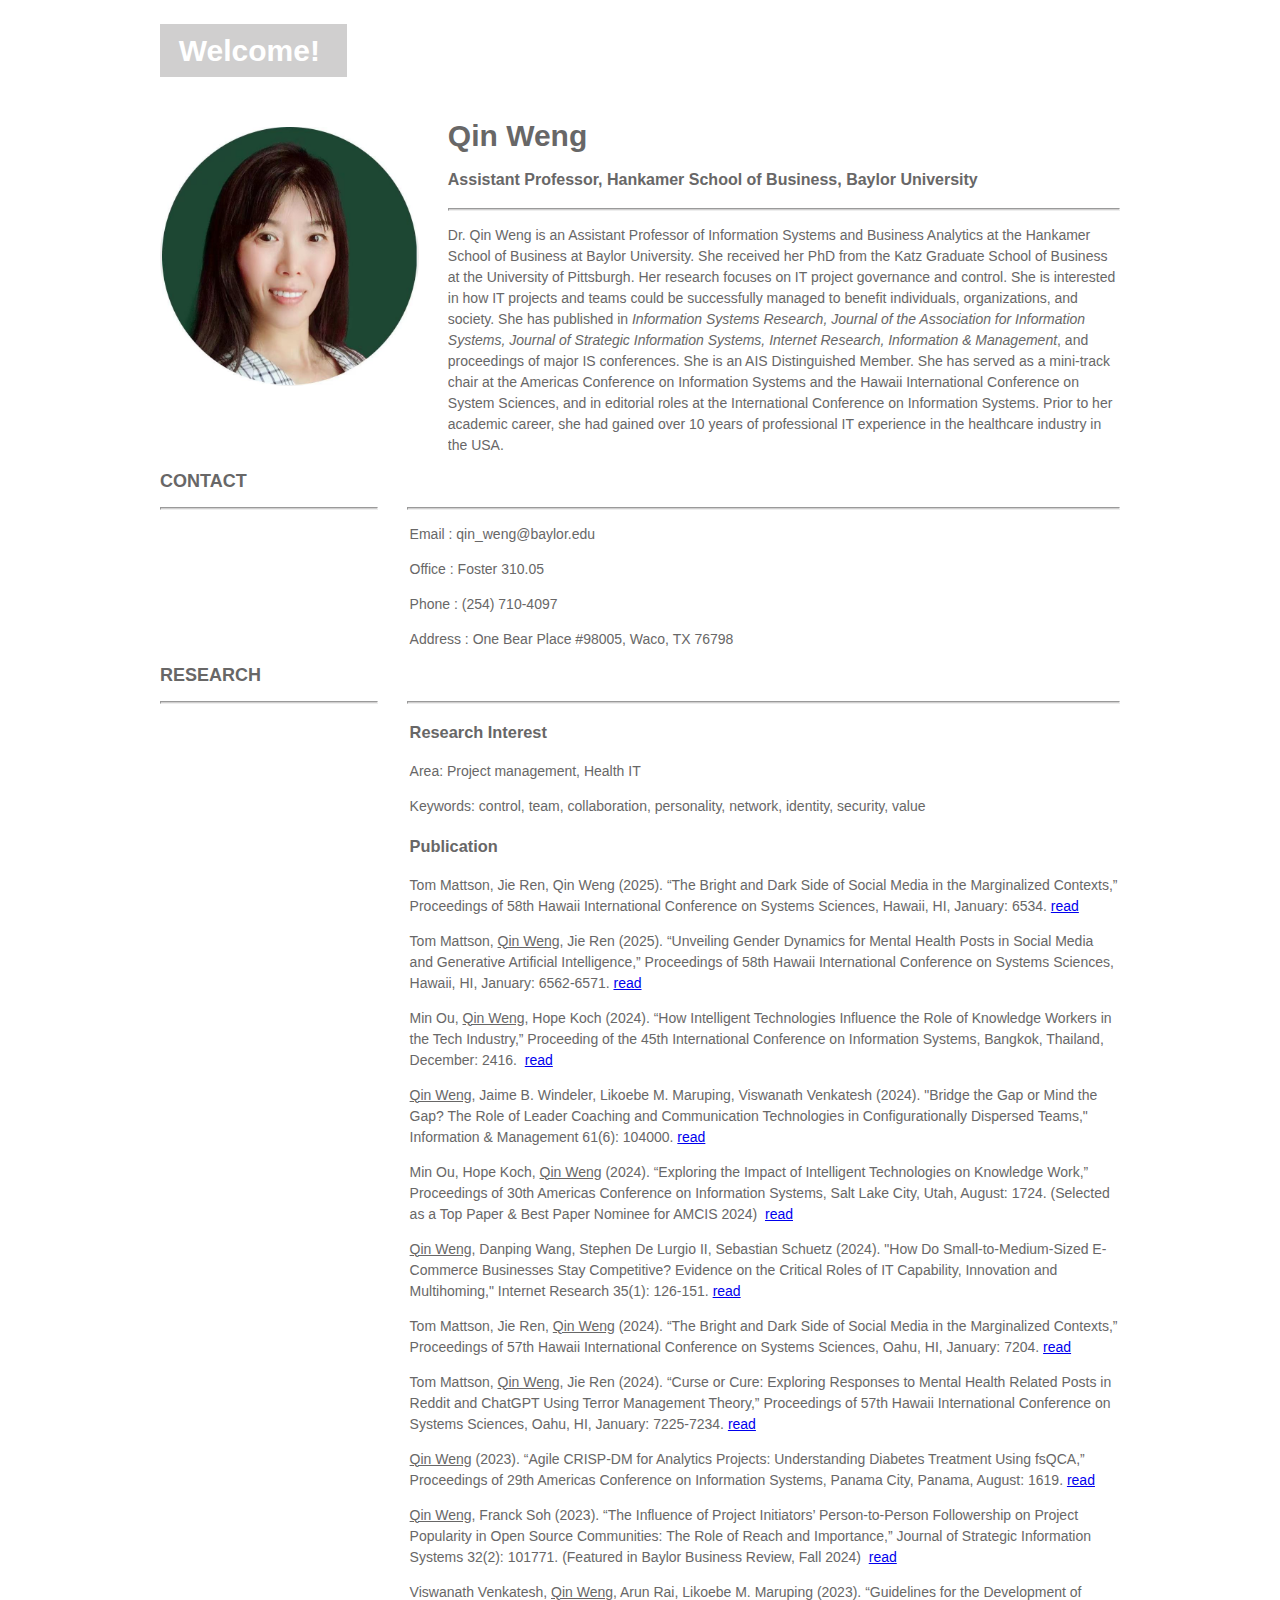
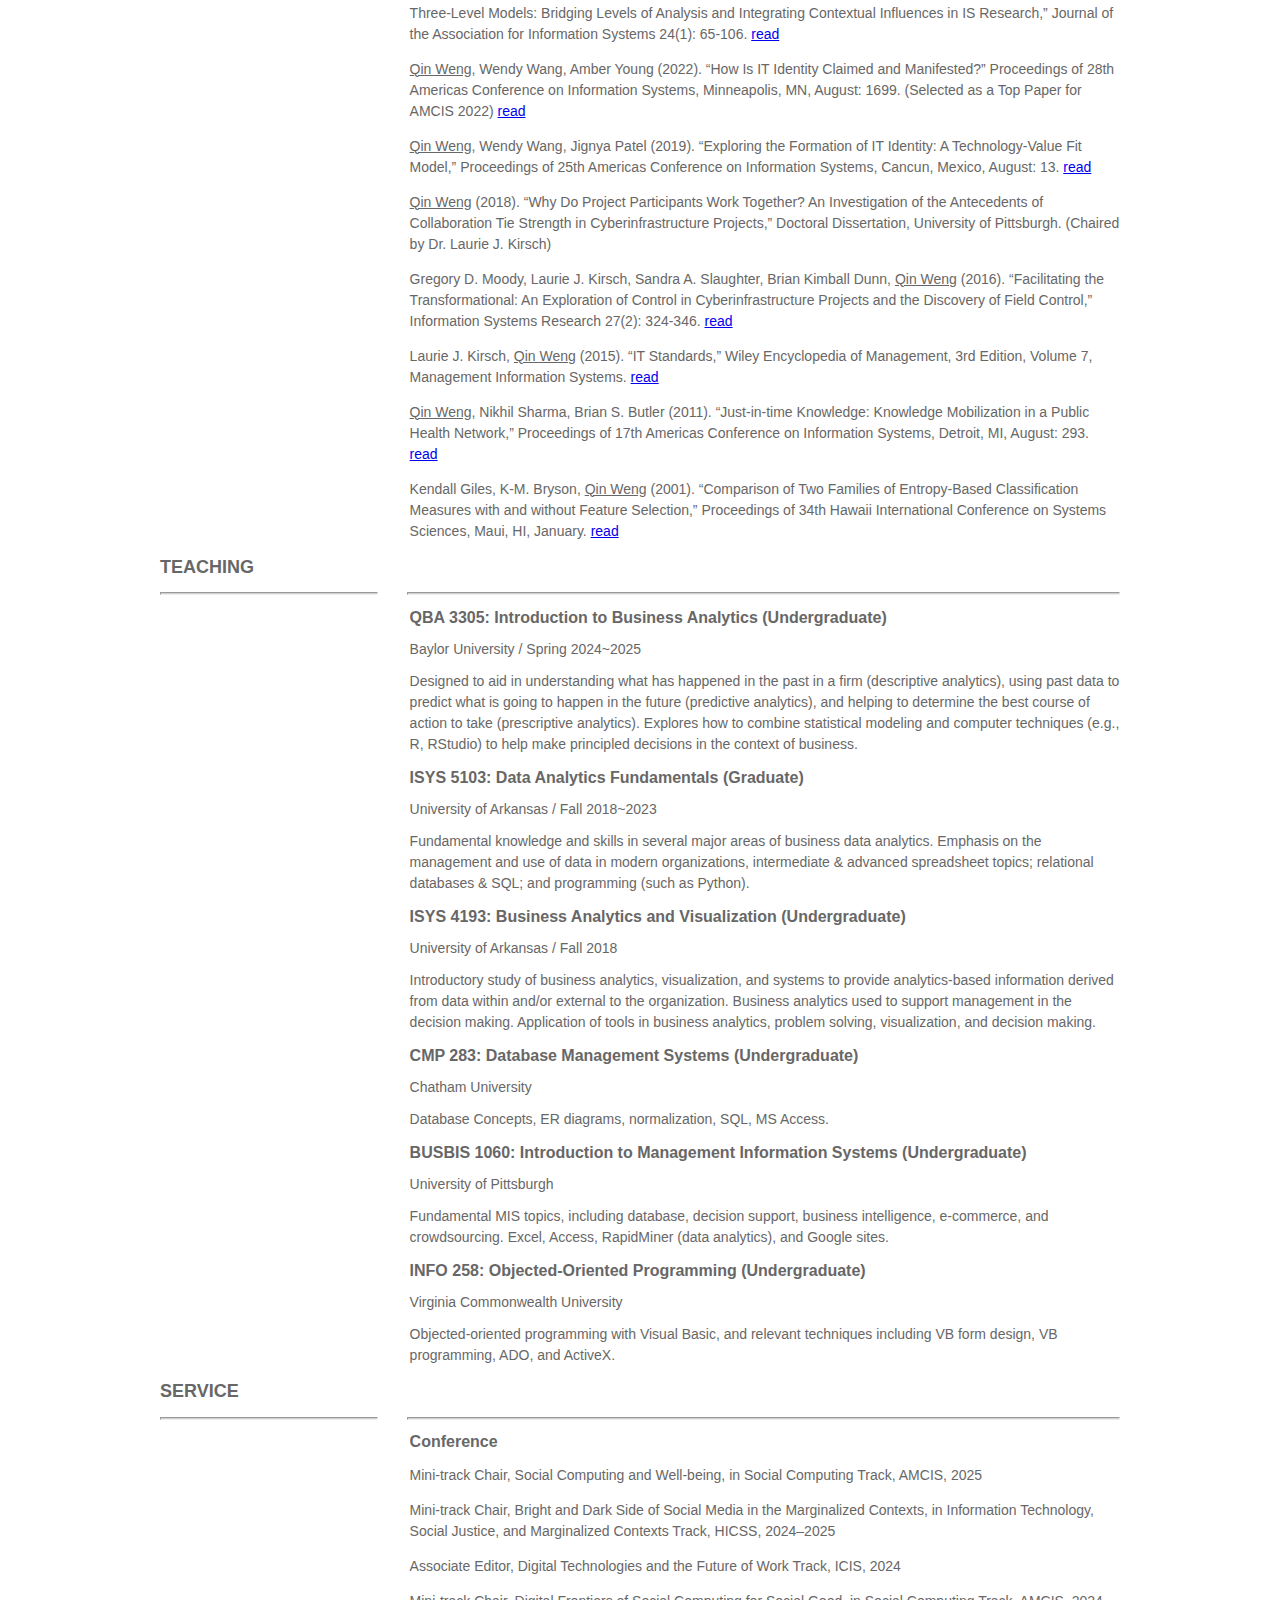
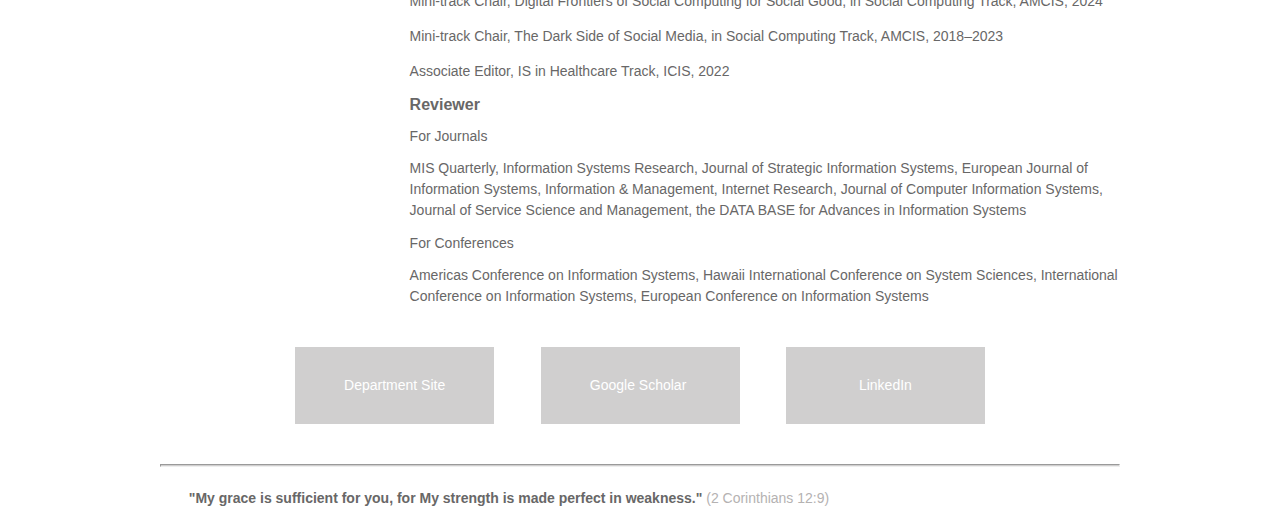
==== commit bd7c31f3: "Add files via upload" ====
--- a/index.html
+++ b/index.html
@@ -50,22 +50,23 @@
 <p><span>Area: Project management, Health IT</span></p>
       <p><span>Keywords:&nbsp;control, team, collaboration, personality, network, identity, security, value </span></p>
 	  <h3 class="sectionContentTitle">Publication&nbsp;</h3>
-	  <p>Tom Mattson, <u>Qin Weng</u>, Jie Ren (accepted). “Unveiling Gender Dynamics for Mental Health Posts in Social Media and Generative Artificial Intelligence,” Proceedings of 58th Hawaii International Conference on Systems Sciences, Hawaii, HI, January 2025&nbsp;</p>
-	  <p>Min Ou, <u>Qin Weng</u>, Hope Koch (2024). “How Intelligent Technologies Influence the Role of Knowledge Workers in the Tech Industry,” Proceeding of the 45th International Conference on Information Systems, Bangkok, Thailand, December.&nbsp;&nbsp;<a target="_blank" href="https://aisel.aisnet.org/icis2024/digtech_fow/digtech_fow/3/">read</a></p>
-<p><u>Qin Weng</u>, Jaime B. Windeler, Likoebe M. Maruping, Viswanath Venkatesh (2024). "Bridge the Gap or Mind the Gap? The Role of Leader Coaching and Communication Technologies in Configurationally Dispersed Teams," <strong>Information &amp; Management </strong>61(6): 104000. <a target="_blank" href="https://authors.elsevier.com/a/1jK-m_8d76quPI">read</a></p>
-<p>Min Ou, Hope Koch, <u>Qin Weng</u> (2024). “Exploring the Impact of Intelligent Technologies on Knowledge Work,” Proceedings of 30th Americas Conference on Information Systems, Salt Lake City, Utah, August: 11. (Selected as a Top Paper &amp; Best Paper Nominee for AMCIS 2024)&nbsp; <a target="_blank" href="https://aisel.aisnet.org/amcis2024/fow/fow/11/">read</a></p>
-<p><span> <u>Qin Weng</u>, Danping Wang, Stephen De Lurgio II, Sebastian Schuetz (2024). "How Do Small-to-Medium-Sized E-Commerce Businesses Stay Competitive? Evidence on the Critical Roles of IT Capability, Innovation and Multihoming," <strong>Internet Research</strong>.&nbsp;</span><a href="https://www.emerald.com/insight/content/doi/10.1108/INTR-01-2023-0061/full/html" target="_blank">read</a></p>
+	  <p>Tom Mattson, Jie Ren, Qin Weng (2025). “The Bright and Dark Side of Social Media in the Marginalized Contexts,” Proceedings of 58th Hawaii International Conference on Systems Sciences, Hawaii, HI, January: 6534. <a target="_blank" href="https://scholarspace.manoa.hawaii.edu/items/b7e0fac3-96d3-40a1-9e02-76d1a71d493f">read</a></p>
+	  <p>Tom Mattson, <u>Qin Weng</u>, Jie Ren (2025). “Unveiling Gender Dynamics for Mental Health Posts in Social Media and Generative Artificial Intelligence,” Proceedings of 58th Hawaii International Conference on Systems Sciences, Hawaii, HI, January: 6562-6571. <a target="_blank" href="https://scholarspace.manoa.hawaii.edu/items/80b5e612-350a-49cc-8eab-2bbd845d10a0">read</a></p>
+<p>Min Ou, <u>Qin Weng</u>, Hope Koch (2024). “How Intelligent Technologies Influence the Role of Knowledge Workers in the Tech Industry,” Proceeding of the 45th International Conference on Information Systems, Bangkok, Thailand, December: 2416.&nbsp;&nbsp;<a target="_blank" href="https://aisel.aisnet.org/icis2024/digtech_fow/digtech_fow/3/">read</a></p>
+<p><u>Qin Weng</u>, Jaime B. Windeler, Likoebe M. Maruping, Viswanath Venkatesh (2024). "Bridge the Gap or Mind the Gap? The Role of Leader Coaching and Communication Technologies in Configurationally Dispersed Teams," <strong>Information &amp; Management </strong>61(6): 104000. <a target="_blank" href="https://www.sciencedirect.com/science/article/pii/S037872062400082X">read</a></p>
+<p>Min Ou, Hope Koch, <u>Qin Weng</u> (2024). “Exploring the Impact of Intelligent Technologies on Knowledge Work,” Proceedings of 30th Americas Conference on Information Systems, Salt Lake City, Utah, August: 1724. (Selected as a Top Paper &amp; Best Paper Nominee for AMCIS 2024)&nbsp; <a target="_blank" href="https://aisel.aisnet.org/amcis2024/fow/fow/11/">read</a></p>
+<p><span> <u>Qin Weng</u>, Danping Wang, Stephen De Lurgio II, Sebastian Schuetz (2024). "How Do Small-to-Medium-Sized E-Commerce Businesses Stay Competitive? Evidence on the Critical Roles of IT Capability, Innovation and Multihoming," <strong>Internet Research </strong>35(1): 126-151.&nbsp;</span><a href="https://www.emerald.com/insight/content/doi/10.1108/INTR-01-2023-0061/full/html" target="_blank">read</a></p>
 	<p><span>Tom Mattson, Jie Ren, <u>Qin Weng</u> (2024). “The Bright and Dark Side of Social Media in the Marginalized Contexts,” Proceedings of 57th Hawaii International Conference on Systems Sciences, Oahu, HI, January: 7204. <a target="_blank" href="https://scholarspace.manoa.hawaii.edu/items/65948a66-96fe-432f-91ad-b928ec81ba54">read</a></span></p>
       <p><span>Tom Mattson, <u>Qin Weng</u>, Jie Ren (2024). “Curse or Cure: Exploring Responses to Mental Health Related Posts in Reddit and ChatGPT Using Terror Management Theory,” Proceedings of 57th Hawaii International Conference on Systems Sciences, Oahu, HI, January: 7225-7234. <a target="_blank" href="https://scholarspace.manoa.hawaii.edu/items/e5e558ac-56b3-4324-a796-036508145195">read</a></span></p>
-      <p><span><u>Qin Weng</u> (2023). “Agile CRISP-DM for Analytics Projects: Understanding Diabetes Treatment Using fsQCA,” Proceedings of 29th Americas Conference on Information Systems, Panama City, Panama, August. <a target="_blank" href="https://aisel.aisnet.org/amcis2023/sig_itpm/sig_itpm/4/">read</a>&nbsp;</span></p>
+      <p><span><u>Qin Weng</u> (2023). “Agile CRISP-DM for Analytics Projects: Understanding Diabetes Treatment Using fsQCA,” Proceedings of 29th Americas Conference on Information Systems, Panama City, Panama, August: 1619. <a target="_blank" href="https://aisel.aisnet.org/amcis2023/sig_itpm/sig_itpm/4/">read</a>&nbsp;</span></p>
       <p><span><u>Qin Weng</u>, Franck Soh (2023). “The Influence of Project Initiators’ Person-to-Person Followership on Project Popularity in Open Source Communities: The Role of Reach and Importance,” <strong>Journal of Strategic Information Systems</strong> 32(2): 101771.&nbsp;(Featured in Baylor Business Review, Fall 2024)&nbsp; </span><a target="_blank" href="https://www.sciencedirect.com/science/article/pii/S0963868723000173">read</a> </p>
       <p><span>Viswanath Venkatesh, <u>Qin Weng</u>, Arun Rai, Likoebe M. Maruping (2023). “Guidelines for the Development of Three-Level Models: Bridging Levels of Analysis and Integrating Contextual Influences in IS Research,” <strong>Journal of the Association for Information Systems</strong> 24(1): 65-106. </span><a target="_blank" href="https://aisel.aisnet.org/jais/vol24/iss1/7/">read</a>
-      <p><span><u>Qin Weng</u>, Wendy Wang, Amber Young (2022). “How Is IT Identity Claimed and Manifested?” Proceedings of 28th Americas Conference on Information Systems, Minneapolis, MN, August. (Selected as a Top Paper for AMCIS 2022) <a target="_blank" href="https://aisel.aisnet.org/amcis2022/conf_theme/conf_theme/6/">read</a></span></p>
-      <p><span><u>Qin Weng</u>, Wendy Wang, Jignya Patel (2019). “Exploring the Formation of IT Identity: A Technology-Value Fit Model,” Proceedings of 25th Americas Conference on Information Systems, Cancun, Mexico, August. <a target="_blank" href="https://aisel.aisnet.org/amcis2019/adv_info_systems_research/adv_info_systems_research/13/">read</a></span></p>
+      <p><span><u>Qin Weng</u>, Wendy Wang, Amber Young (2022). “How Is IT Identity Claimed and Manifested?” Proceedings of 28th Americas Conference on Information Systems, Minneapolis, MN, August: 1699. (Selected as a Top Paper for AMCIS 2022) <a target="_blank" href="https://aisel.aisnet.org/amcis2022/conf_theme/conf_theme/6/">read</a></span></p>
+      <p><span><u>Qin Weng</u>, Wendy Wang, Jignya Patel (2019). “Exploring the Formation of IT Identity: A Technology-Value Fit Model,” Proceedings of 25th Americas Conference on Information Systems, Cancun, Mexico, August: 13. <a target="_blank" href="https://aisel.aisnet.org/amcis2019/adv_info_systems_research/adv_info_systems_research/13/">read</a></span></p>
       <p><span><u>Qin Weng</u> (2018). “Why Do Project Participants Work Together? An Investigation of the Antecedents of Collaboration Tie Strength in Cyberinfrastructure Projects,” Doctoral Dissertation, University of Pittsburgh. (Chaired by Dr. Laurie J. Kirsch)&nbsp;</span></p>
       <p><span>Gregory D. Moody, Laurie J. Kirsch, Sandra A. Slaughter, Brian Kimball Dunn, <u>Qin Weng</u> (2016). “Facilitating the Transformational: An Exploration of Control in Cyberinfrastructure Projects and the Discovery of Field Control,” <strong>Information Systems Research</strong> 27(2): 324-346. <a target="_blank" href="https://pubsonline.informs.org/doi/abs/10.1287/isre.2016.0619">read</a></span></p>
       <p><span>Laurie J. Kirsch, <u>Qin Weng</u> (2015). “IT Standards,” Wiley Encyclopedia of Management, 3rd Edition, Volume 7, Management Information Systems. <a target="_blank" href="https://onlinelibrary.wiley.com/doi/epdf/10.1002/9781118785317.weom070034">read</a></span></p>
-      <p><span><u>Qin Weng</u>, Nikhil Sharma, Brian S. Butler (2011). “Just-in-time Knowledge: Knowledge Mobilization in a Public Health Network,” Proceedings of 17th Americas Conference on Information Systems, Detroit, MI, August. <a target="_blank" href="https://aisel.aisnet.org/amcis2011_submissions/293/">read</a></span></p>
+      <p><span><u>Qin Weng</u>, Nikhil Sharma, Brian S. Butler (2011). “Just-in-time Knowledge: Knowledge Mobilization in a Public Health Network,” Proceedings of 17th Americas Conference on Information Systems, Detroit, MI, August: 293. <a target="_blank" href="https://aisel.aisnet.org/amcis2011_submissions/293/">read</a></span></p>
       <p><span>Kendall Giles, K-M. Bryson, <u>Qin Weng</u> (2001). “Comparison of Two Families of Entropy-Based Classification Measures with and without Feature Selection,” Proceedings of 34th Hawaii International Conference on Systems Sciences, Maui, HI, January. <a target="_blank" href="https://ieeexplore.ieee.org/abstract/document/926307">read</a></span></p>
     </div>
   </section>
@@ -77,7 +78,7 @@
     <!-- First Title & company details  -->
     <article class="section2Content">
       <h2 class="sectionContentTitle">QBA 3305: Introduction to Business Analytics (Undergraduate)&nbsp;</h2>
-      <h3 class="sectionContentSubTitle">Baylor University / Spring 2024</h3>
+      <h3 class="sectionContentSubTitle">Baylor University / Spring 2024~2025</h3>
       <p class="sectionContent"> Designed to aid in understanding what has happened in the past in a firm (descriptive analytics), using past data to predict what is going to happen in the future (predictive analytics), and helping to determine the best course of action to take (prescriptive analytics). Explores how to combine statistical modeling and computer techniques (e.g., R, RStudio) to help make principled decisions in the context of business.</p>
     </article>
     <!-- Second Title & company details  -->
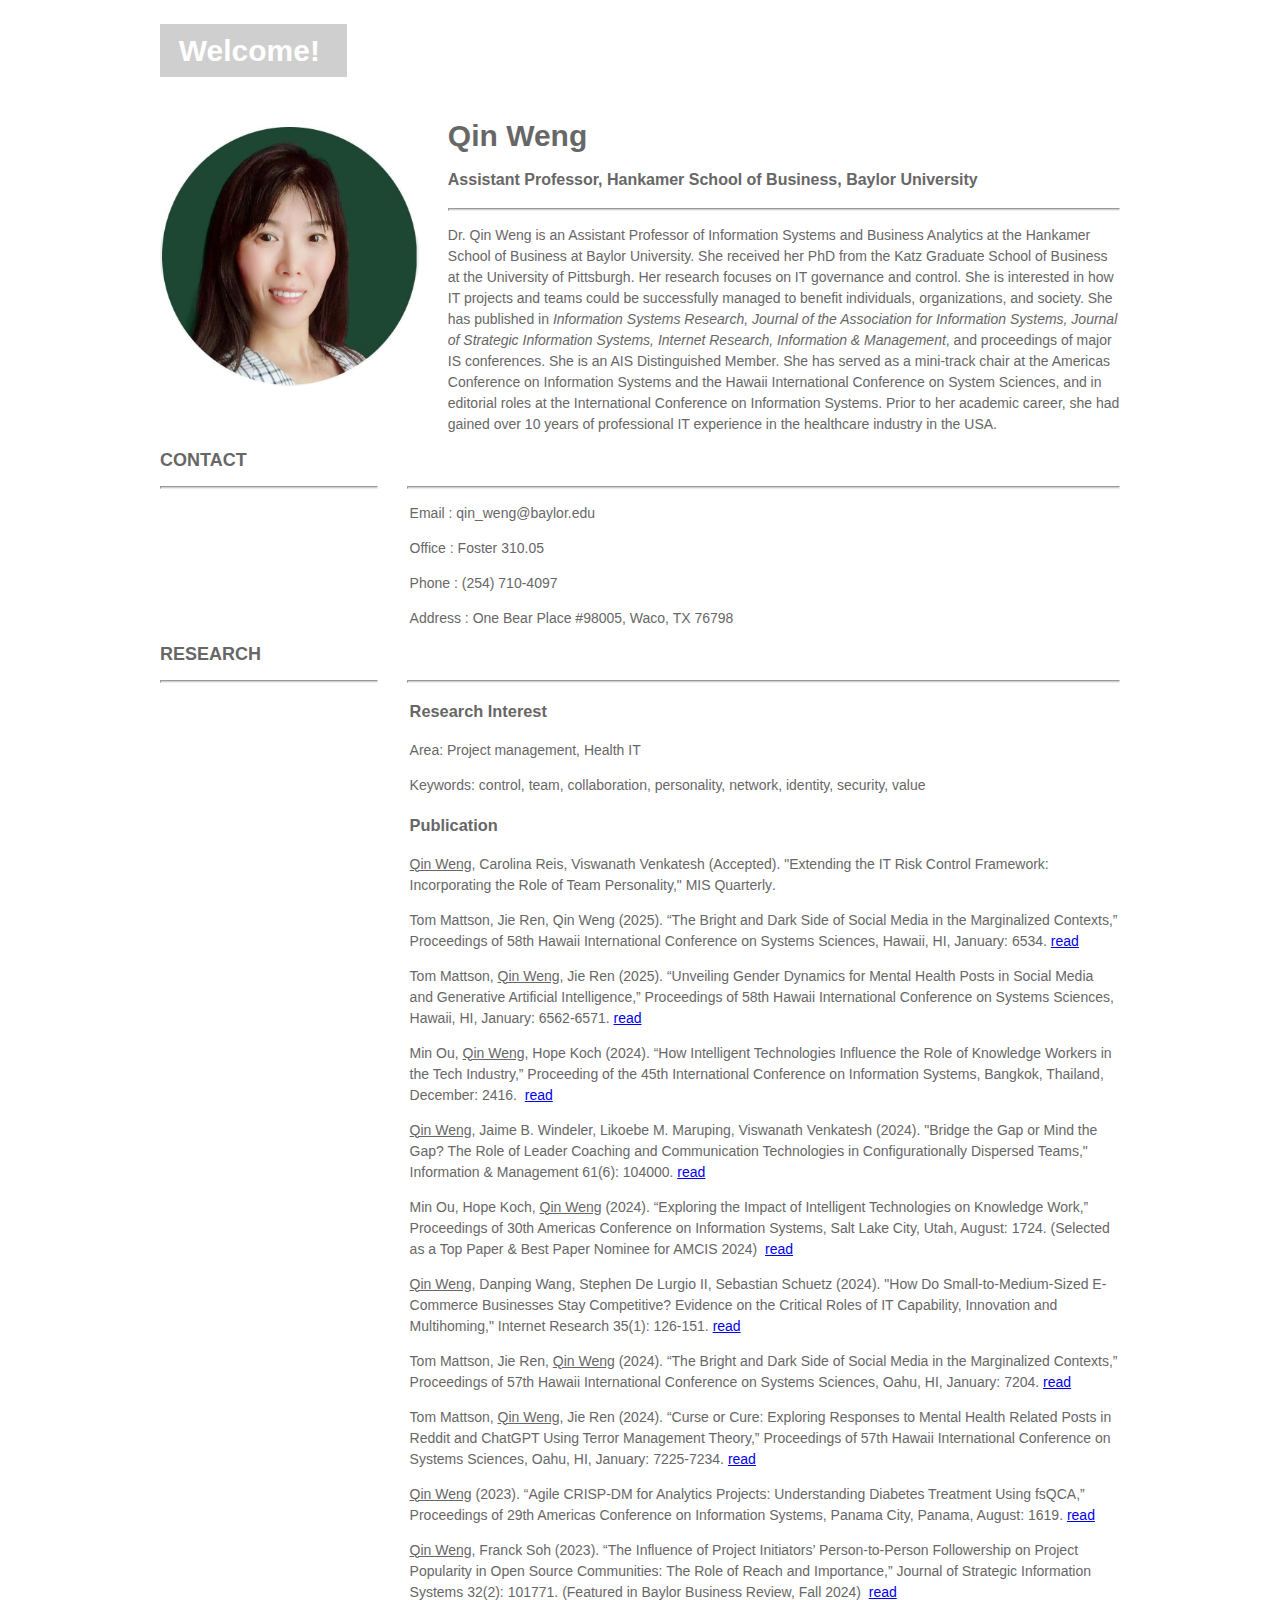
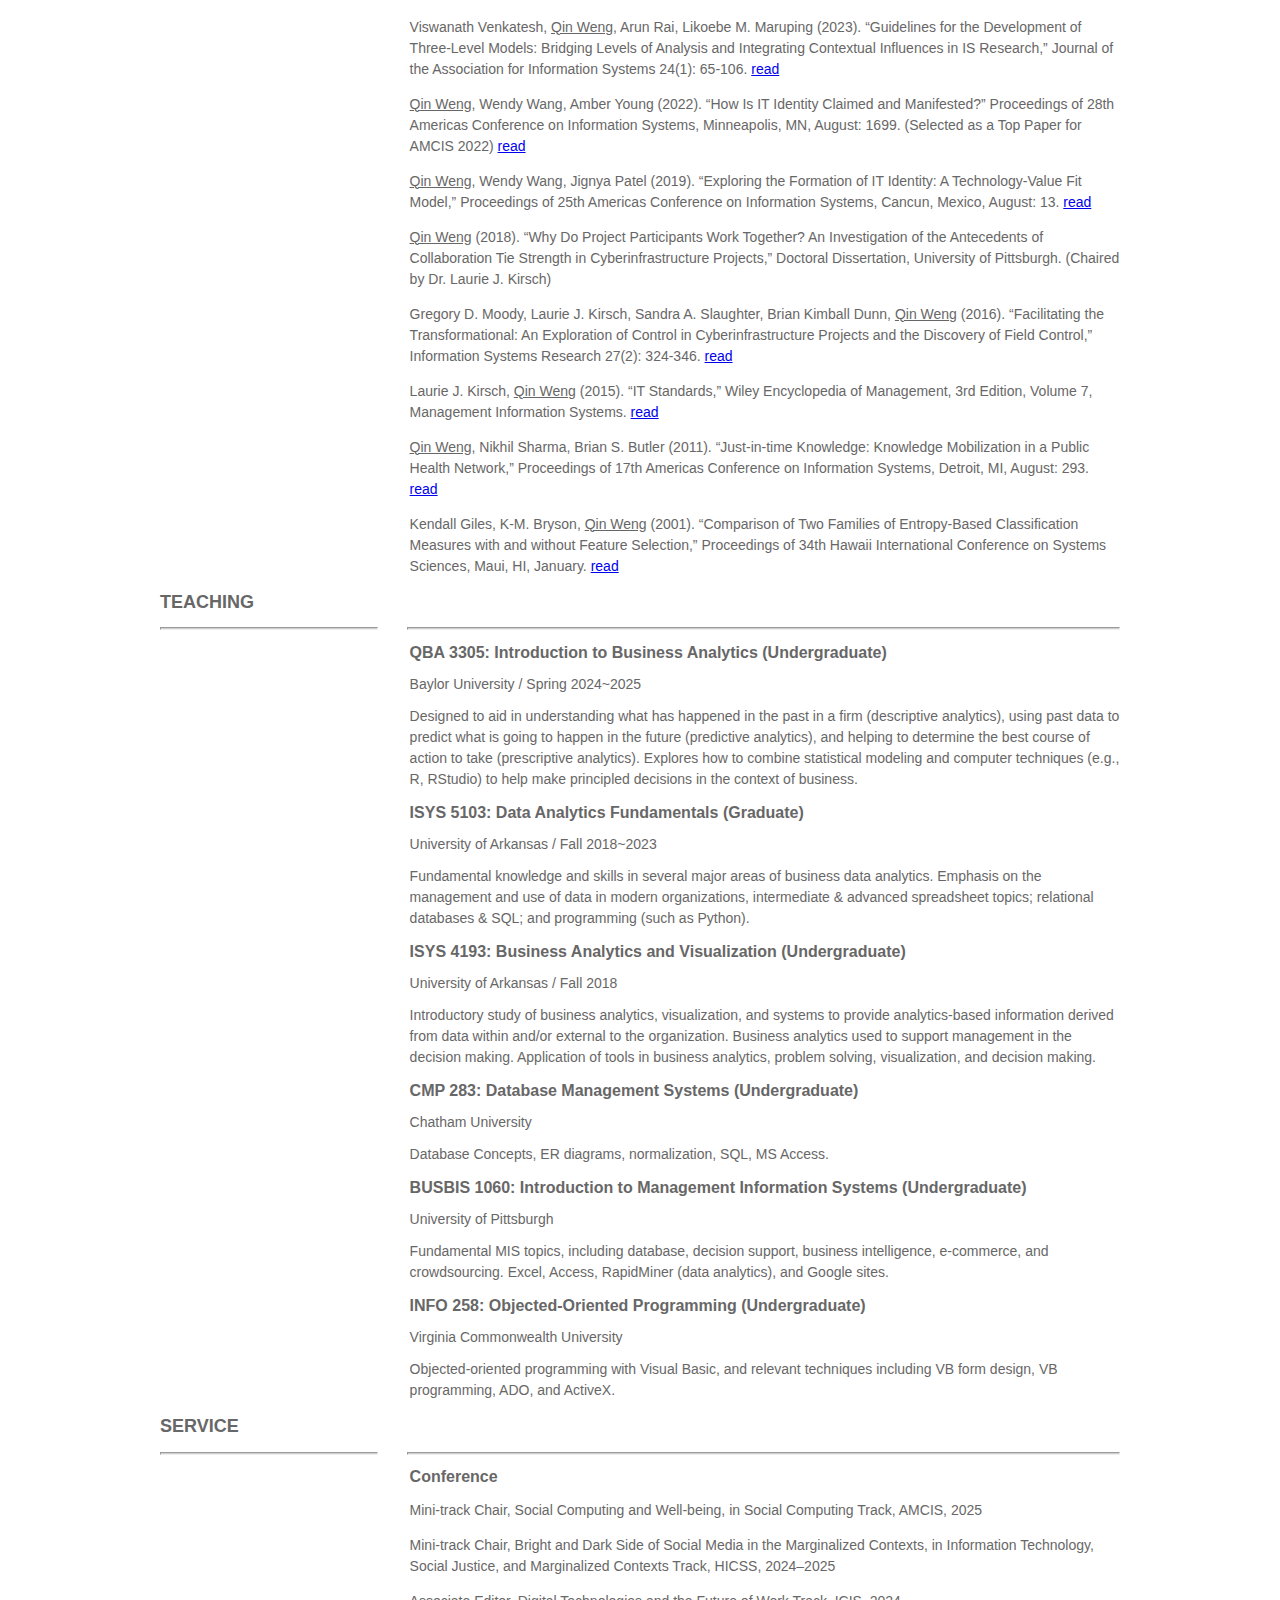
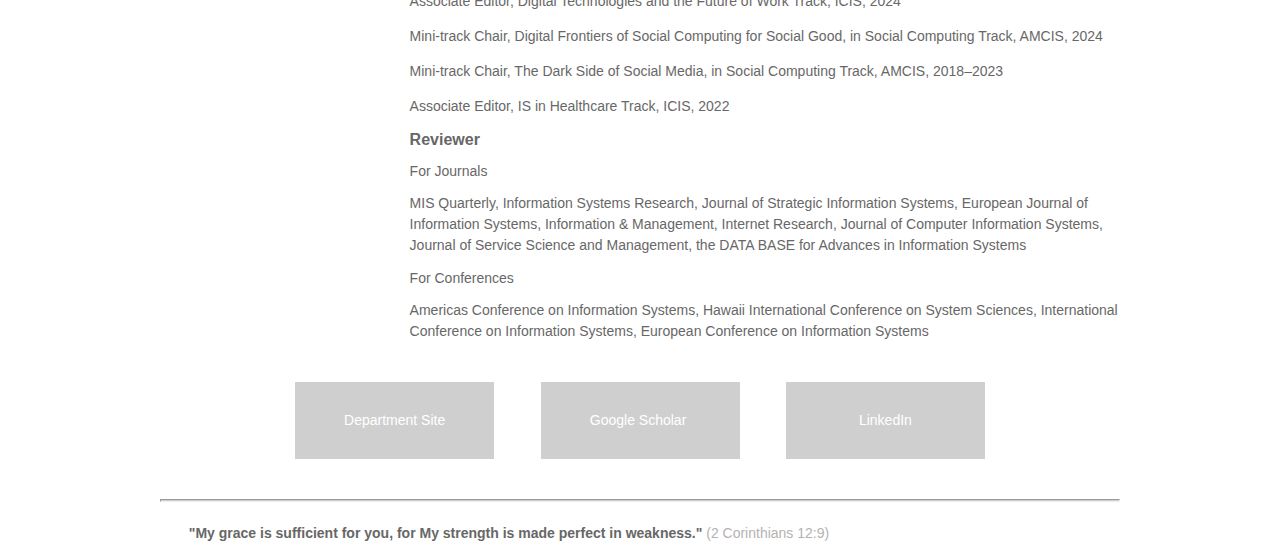
==== commit 478f650f: "Add files via upload" ====
--- a/index.html
+++ b/index.html
@@ -23,7 +23,7 @@
     <h1>Qin Weng</h1>
     <h3>Assistant Professor, Hankamer School of Business, Baylor University</h3>
     <hr>
-    <p>Dr. Qin Weng is an Assistant Professor of Information Systems and Business Analytics at the Hankamer School of Business at Baylor University. She received her PhD    from the Katz Graduate School of Business at the University of Pittsburgh. Her research focuses on IT project governance and control. She is interested in how IT projects and teams could be successfully managed to benefit individuals, organizations, and society. She has published in <em>Information Systems Research, Journal of the Association for Information Systems, Journal of Strategic Information Systems, Internet Research, Information &amp; Management</em>, and proceedings of major IS conferences. She is an AIS Distinguished Member. She has served as a mini-track chair at the Americas Conference on Information Systems and the Hawaii International Conference on System Sciences, and in editorial roles at the International Conference on Information Systems. Prior to her academic career, she had gained over 10 years of professional IT experience in the healthcare industry in the USA.</p>
+    <p>Dr. Qin Weng is an Assistant Professor of Information Systems and Business Analytics at the Hankamer School of Business at Baylor University. She received her PhD    from the Katz Graduate School of Business at the University of Pittsburgh. Her research focuses on IT  governance and control. She is interested in how IT projects and teams could be successfully managed to benefit individuals, organizations, and society. She has published in <em>Information Systems Research, Journal of the Association for Information Systems, Journal of Strategic Information Systems, Internet Research, Information &amp; Management</em>, and proceedings of major IS conferences. She is an AIS Distinguished Member. She has served as a mini-track chair at the Americas Conference on Information Systems and the Hawaii International Conference on System Sciences, and in editorial roles at the International Conference on Information Systems. Prior to her academic career, she had gained over 10 years of professional IT experience in the healthcare industry in the USA.</p>
   </section>
 </header>
 <!-- content -->
@@ -50,8 +50,9 @@
 <p><span>Area: Project management, Health IT</span></p>
       <p><span>Keywords:&nbsp;control, team, collaboration, personality, network, identity, security, value </span></p>
 	  <h3 class="sectionContentTitle">Publication&nbsp;</h3>
+	  <p><u>Qin Weng</u>, Carolina Reis, Viswanath Venkatesh (Accepted). "Extending the IT Risk Control Framework: Incorporating the Role of Team Personality," <strong>MIS Quarterly</strong>.&nbsp;&nbsp;</p>
 	  <p>Tom Mattson, Jie Ren, Qin Weng (2025). “The Bright and Dark Side of Social Media in the Marginalized Contexts,” Proceedings of 58th Hawaii International Conference on Systems Sciences, Hawaii, HI, January: 6534. <a target="_blank" href="https://scholarspace.manoa.hawaii.edu/items/b7e0fac3-96d3-40a1-9e02-76d1a71d493f">read</a></p>
-	  <p>Tom Mattson, <u>Qin Weng</u>, Jie Ren (2025). “Unveiling Gender Dynamics for Mental Health Posts in Social Media and Generative Artificial Intelligence,” Proceedings of 58th Hawaii International Conference on Systems Sciences, Hawaii, HI, January: 6562-6571. <a target="_blank" href="https://scholarspace.manoa.hawaii.edu/items/80b5e612-350a-49cc-8eab-2bbd845d10a0">read</a></p>
+<p>Tom Mattson, <u>Qin Weng</u>, Jie Ren (2025). “Unveiling Gender Dynamics for Mental Health Posts in Social Media and Generative Artificial Intelligence,” Proceedings of 58th Hawaii International Conference on Systems Sciences, Hawaii, HI, January: 6562-6571. <a target="_blank" href="https://scholarspace.manoa.hawaii.edu/items/80b5e612-350a-49cc-8eab-2bbd845d10a0">read</a></p>
 <p>Min Ou, <u>Qin Weng</u>, Hope Koch (2024). “How Intelligent Technologies Influence the Role of Knowledge Workers in the Tech Industry,” Proceeding of the 45th International Conference on Information Systems, Bangkok, Thailand, December: 2416.&nbsp;&nbsp;<a target="_blank" href="https://aisel.aisnet.org/icis2024/digtech_fow/digtech_fow/3/">read</a></p>
 <p><u>Qin Weng</u>, Jaime B. Windeler, Likoebe M. Maruping, Viswanath Venkatesh (2024). "Bridge the Gap or Mind the Gap? The Role of Leader Coaching and Communication Technologies in Configurationally Dispersed Teams," <strong>Information &amp; Management </strong>61(6): 104000. <a target="_blank" href="https://www.sciencedirect.com/science/article/pii/S037872062400082X">read</a></p>
 <p>Min Ou, Hope Koch, <u>Qin Weng</u> (2024). “Exploring the Impact of Intelligent Technologies on Knowledge Work,” Proceedings of 30th Americas Conference on Information Systems, Salt Lake City, Utah, August: 1724. (Selected as a Top Paper &amp; Best Paper Nominee for AMCIS 2024)&nbsp; <a target="_blank" href="https://aisel.aisnet.org/amcis2024/fow/fow/11/">read</a></p>
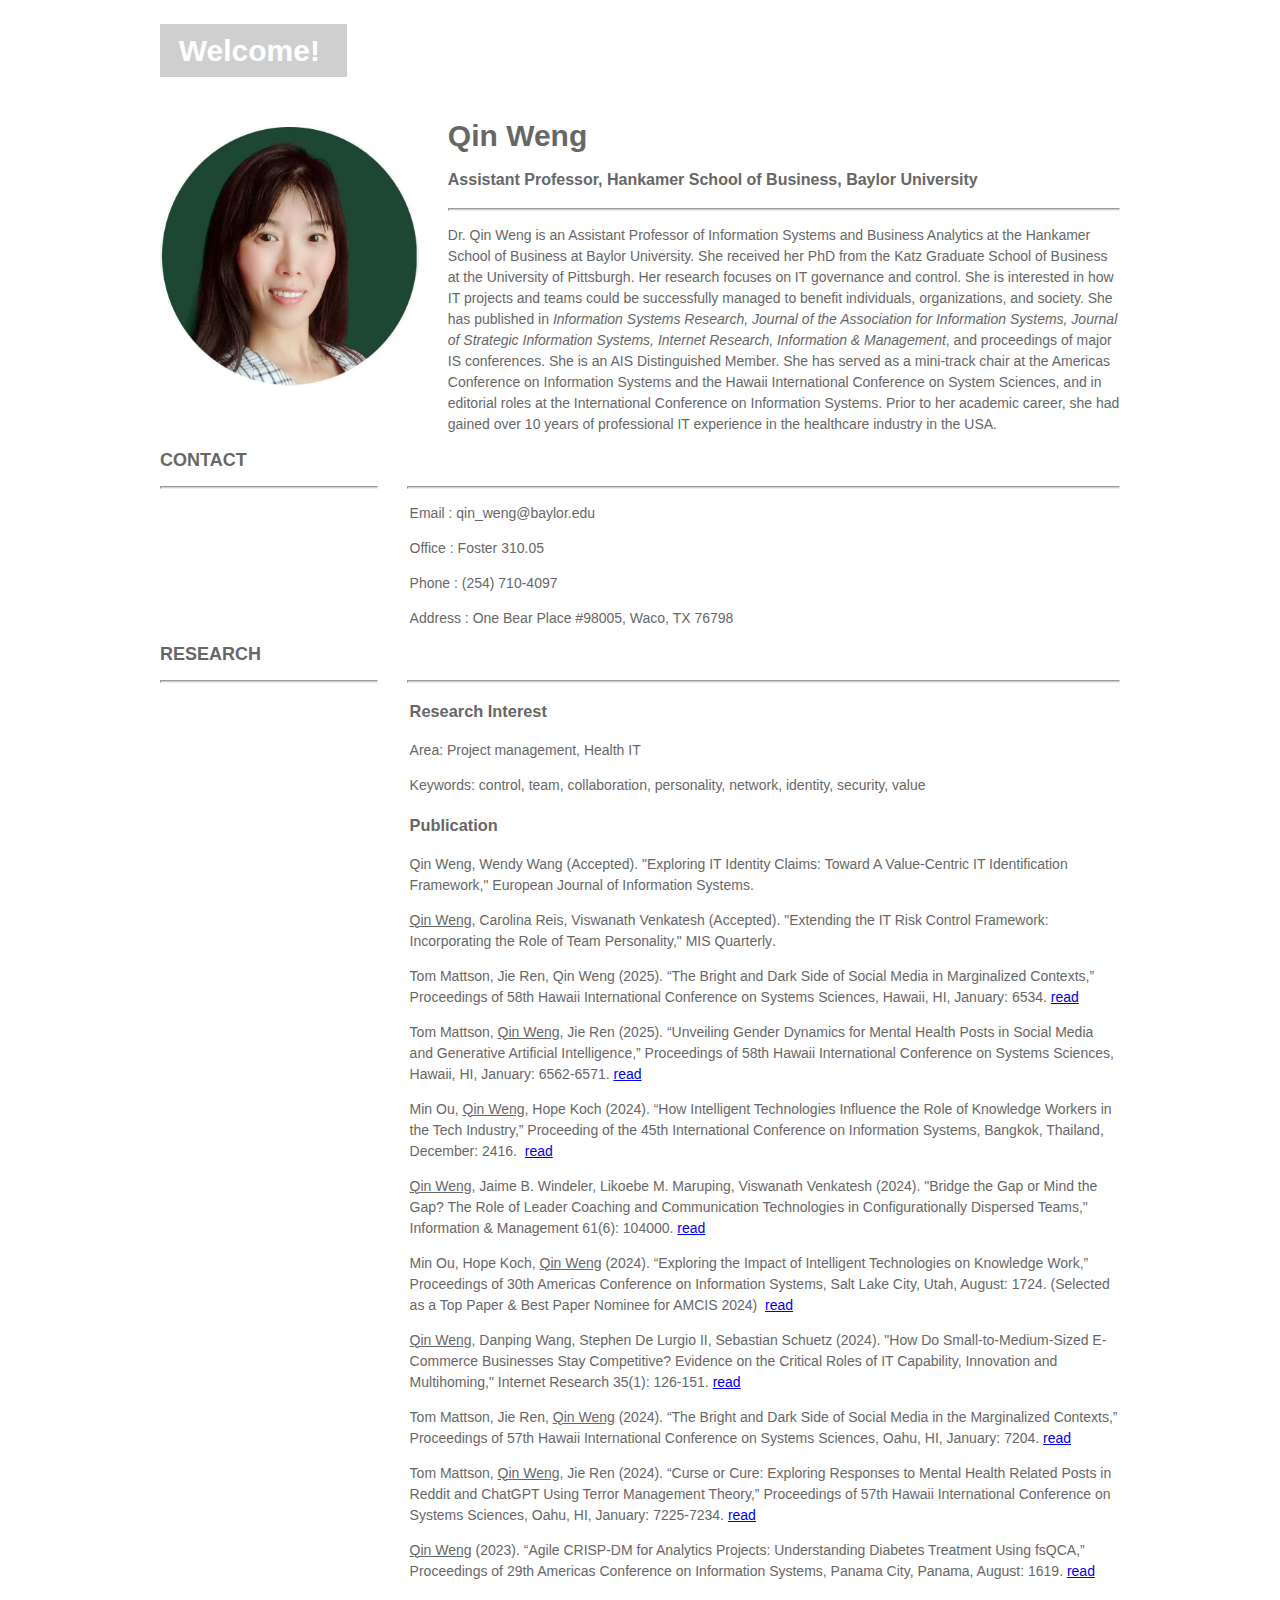
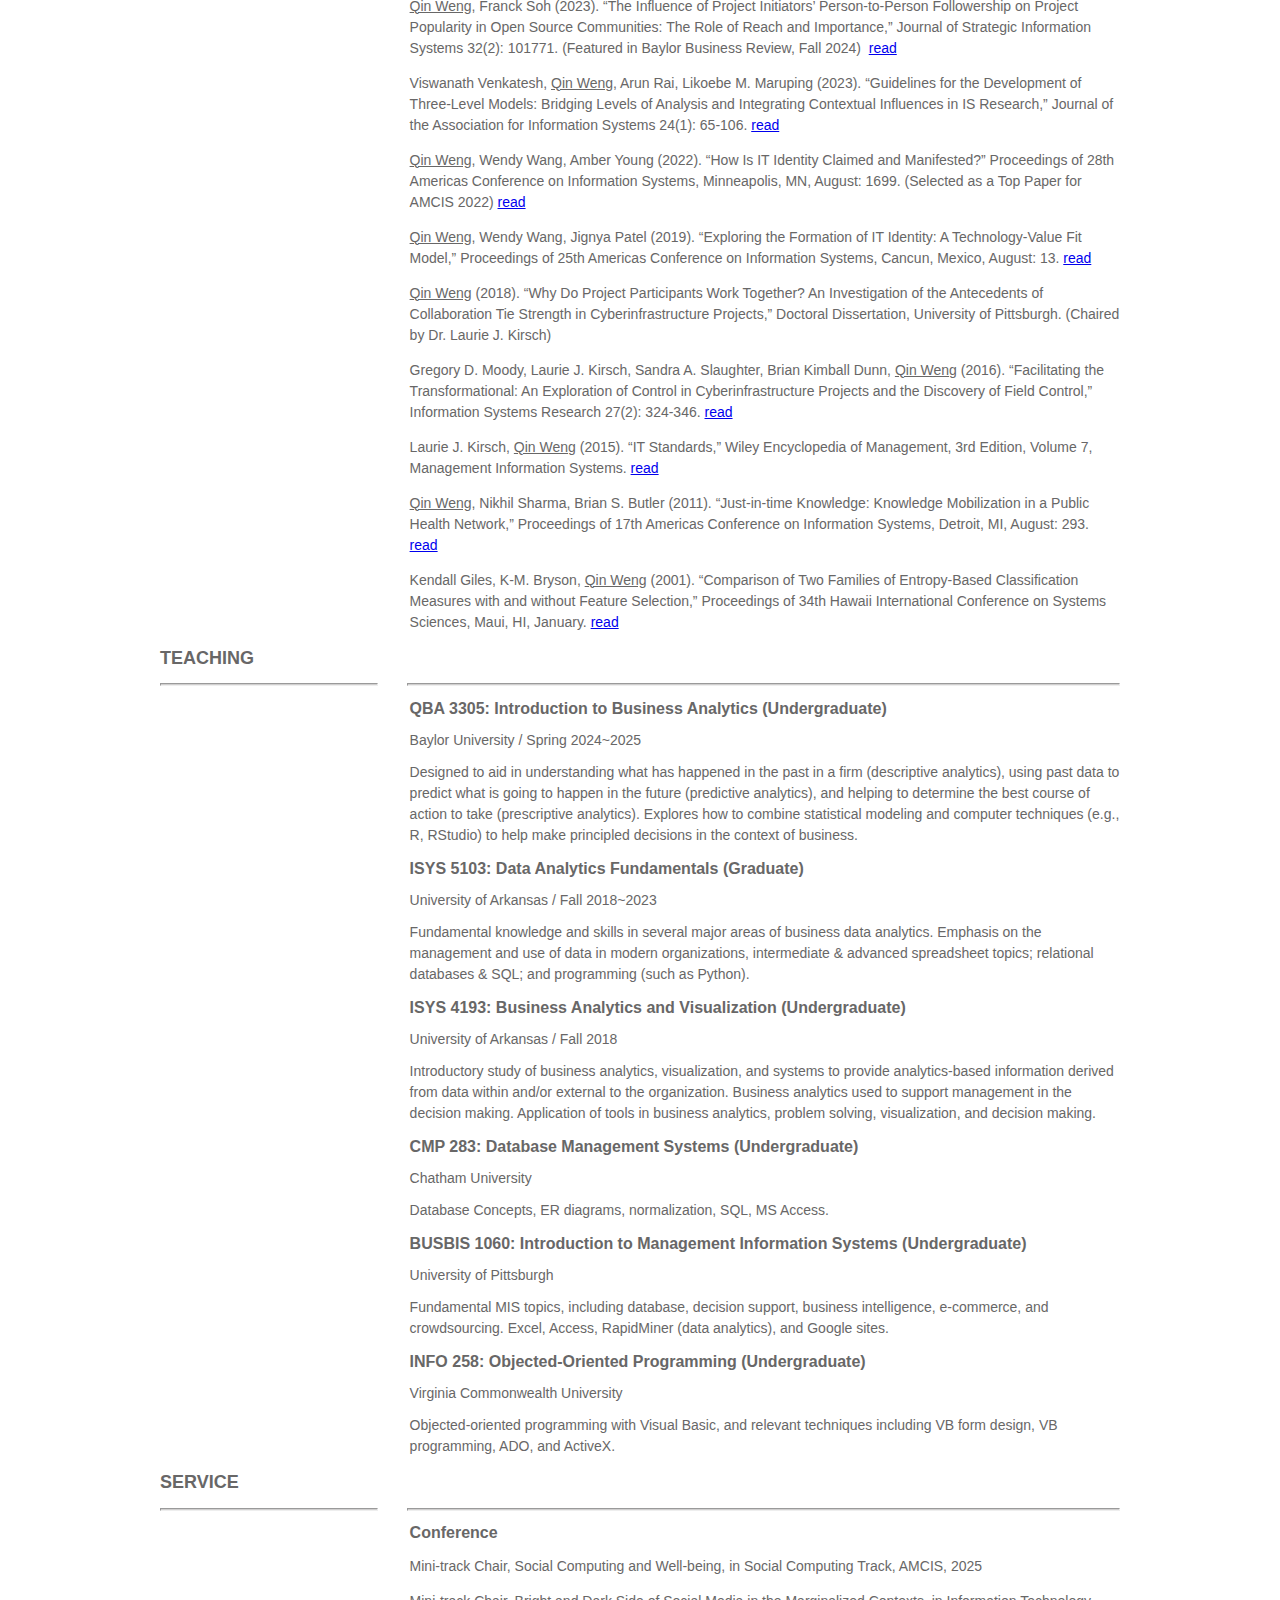
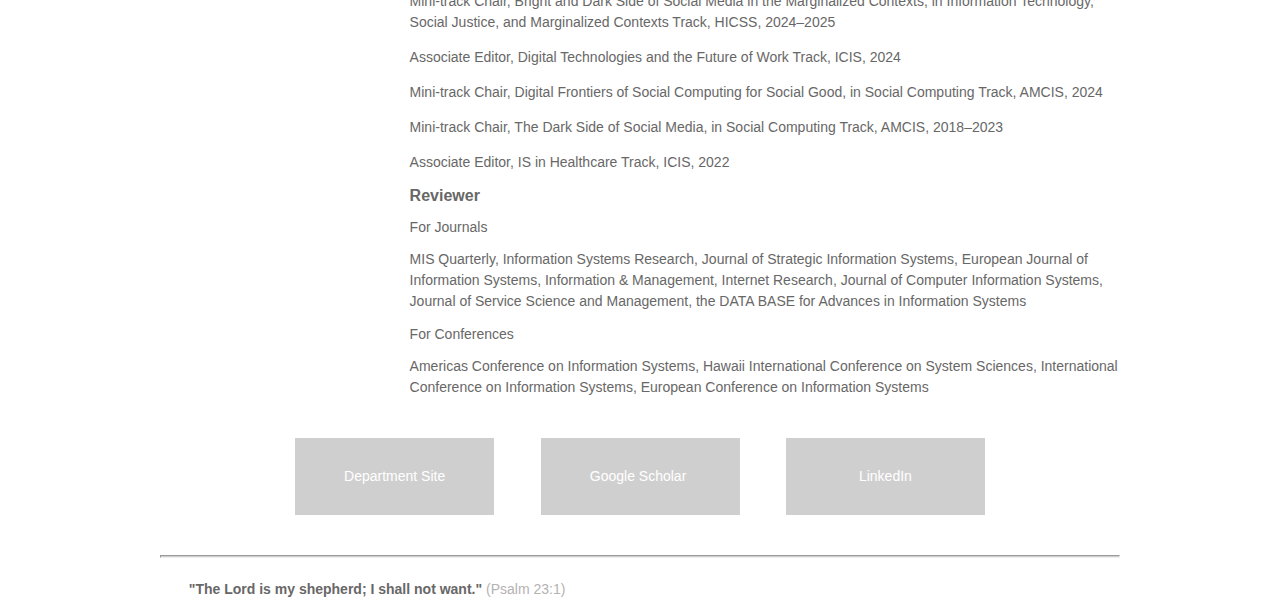
==== commit ea8102b7: "Add files via upload" ====
--- a/index.html
+++ b/index.html
@@ -50,8 +50,9 @@
 <p><span>Area: Project management, Health IT</span></p>
       <p><span>Keywords:&nbsp;control, team, collaboration, personality, network, identity, security, value </span></p>
 	  <h3 class="sectionContentTitle">Publication&nbsp;</h3>
+	  <p>Qin Weng, Wendy Wang (Accepted). "Exploring IT Identity Claims: Toward A Value-Centric IT Identification Framework," <strong>European Journal of Information Systems</strong>. &nbsp;</p>
 	  <p><u>Qin Weng</u>, Carolina Reis, Viswanath Venkatesh (Accepted). "Extending the IT Risk Control Framework: Incorporating the Role of Team Personality," <strong>MIS Quarterly</strong>.&nbsp;&nbsp;</p>
-	  <p>Tom Mattson, Jie Ren, Qin Weng (2025). “The Bright and Dark Side of Social Media in the Marginalized Contexts,” Proceedings of 58th Hawaii International Conference on Systems Sciences, Hawaii, HI, January: 6534. <a target="_blank" href="https://scholarspace.manoa.hawaii.edu/items/b7e0fac3-96d3-40a1-9e02-76d1a71d493f">read</a></p>
+<p>Tom Mattson, Jie Ren, Qin Weng (2025). “The Bright and Dark Side of Social Media in  Marginalized Contexts,” Proceedings of 58th Hawaii International Conference on Systems Sciences, Hawaii, HI, January: 6534. <a target="_blank" href="https://scholarspace.manoa.hawaii.edu/items/b7e0fac3-96d3-40a1-9e02-76d1a71d493f">read</a></p>
 <p>Tom Mattson, <u>Qin Weng</u>, Jie Ren (2025). “Unveiling Gender Dynamics for Mental Health Posts in Social Media and Generative Artificial Intelligence,” Proceedings of 58th Hawaii International Conference on Systems Sciences, Hawaii, HI, January: 6562-6571. <a target="_blank" href="https://scholarspace.manoa.hawaii.edu/items/80b5e612-350a-49cc-8eab-2bbd845d10a0">read</a></p>
 <p>Min Ou, <u>Qin Weng</u>, Hope Koch (2024). “How Intelligent Technologies Influence the Role of Knowledge Workers in the Tech Industry,” Proceeding of the 45th International Conference on Information Systems, Bangkok, Thailand, December: 2416.&nbsp;&nbsp;<a target="_blank" href="https://aisel.aisnet.org/icis2024/digtech_fow/digtech_fow/3/">read</a></p>
 <p><u>Qin Weng</u>, Jaime B. Windeler, Likoebe M. Maruping, Viswanath Venkatesh (2024). "Bridge the Gap or Mind the Gap? The Role of Leader Coaching and Communication Technologies in Configurationally Dispersed Teams," <strong>Information &amp; Management </strong>61(6): 104000. <a target="_blank" href="https://www.sciencedirect.com/science/article/pii/S037872062400082X">read</a></p>
@@ -137,7 +138,7 @@
 </section>
 <footer>
   <hr>
-  <p class="footerDisclaimer">"My grace is sufficient for you, for My strength is made perfect in weakness." <span> (2 Corinthians 12:9)&nbsp;</span></p>
+  <p class="footerDisclaimer">"The Lord is my shepherd; I shall not want." <span> (Psalm 23:1)&nbsp;</span></p>
 </footer>
 </body>
 </html>
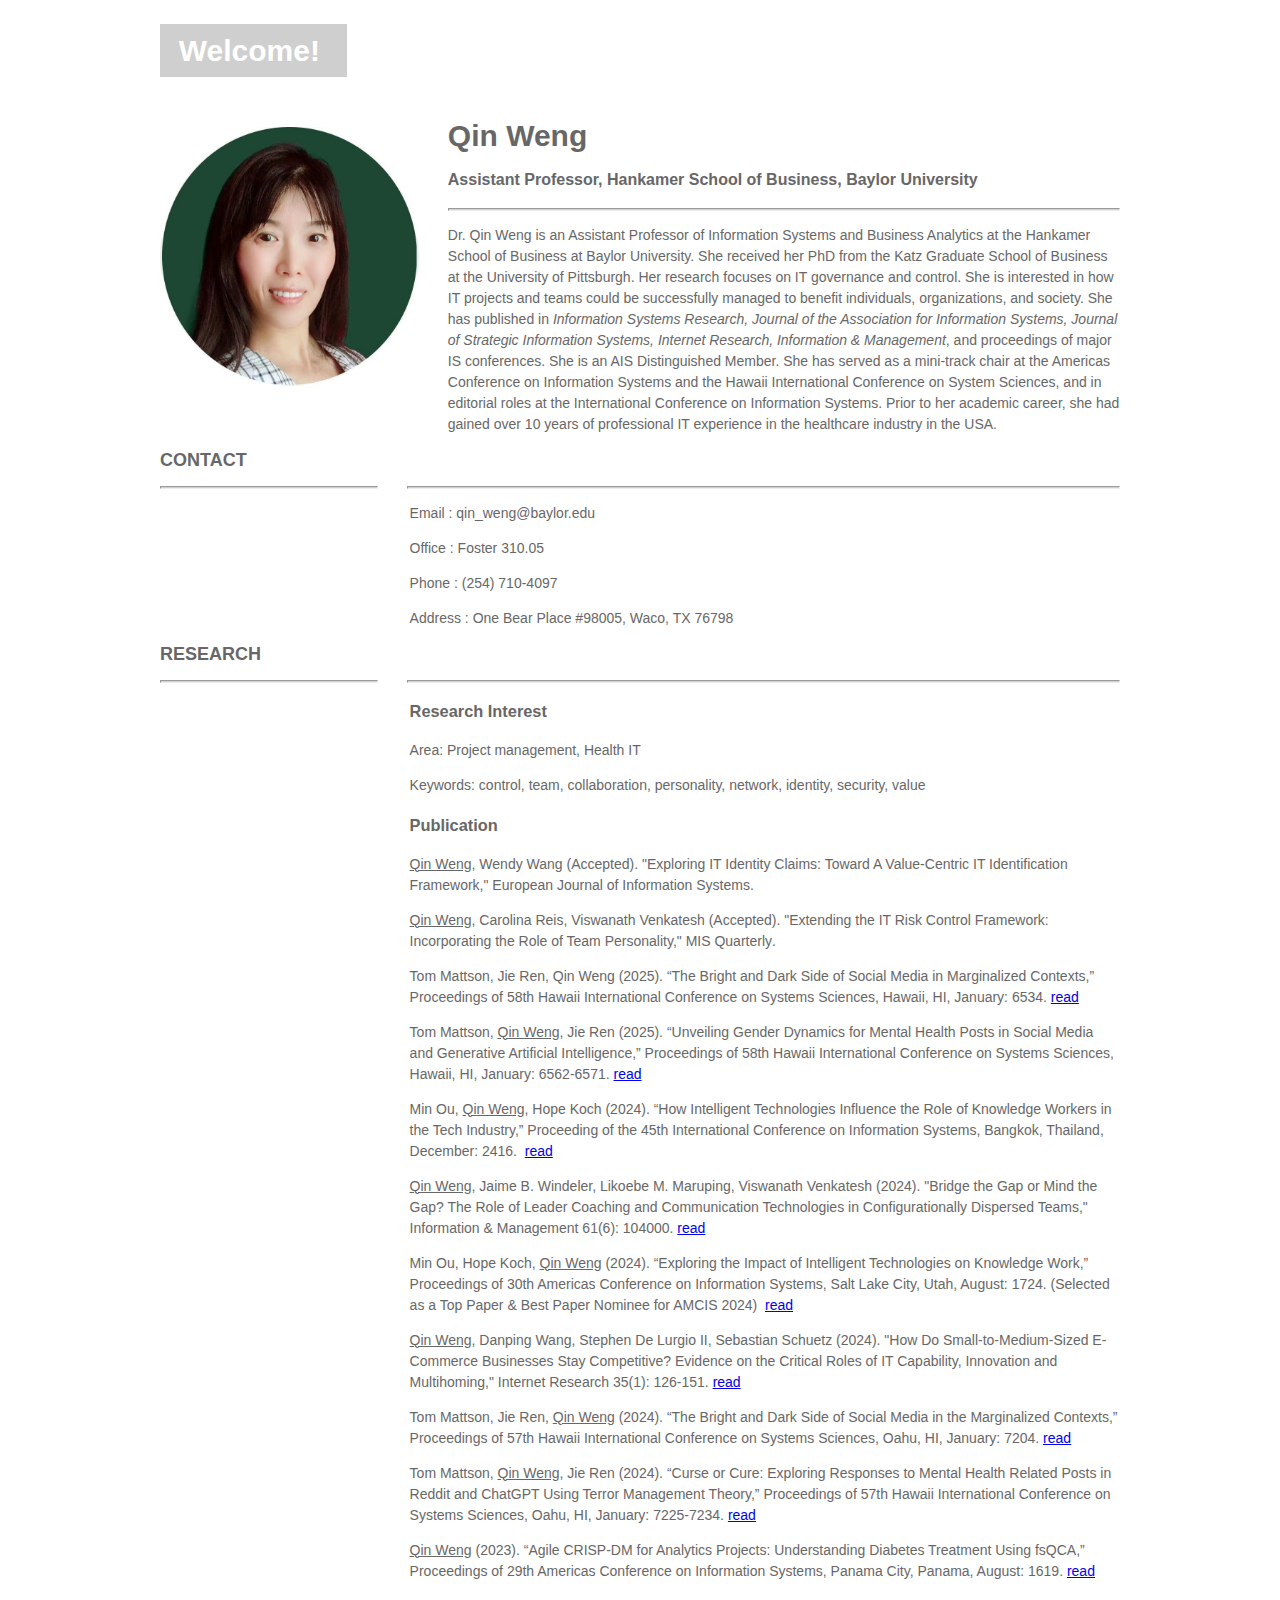
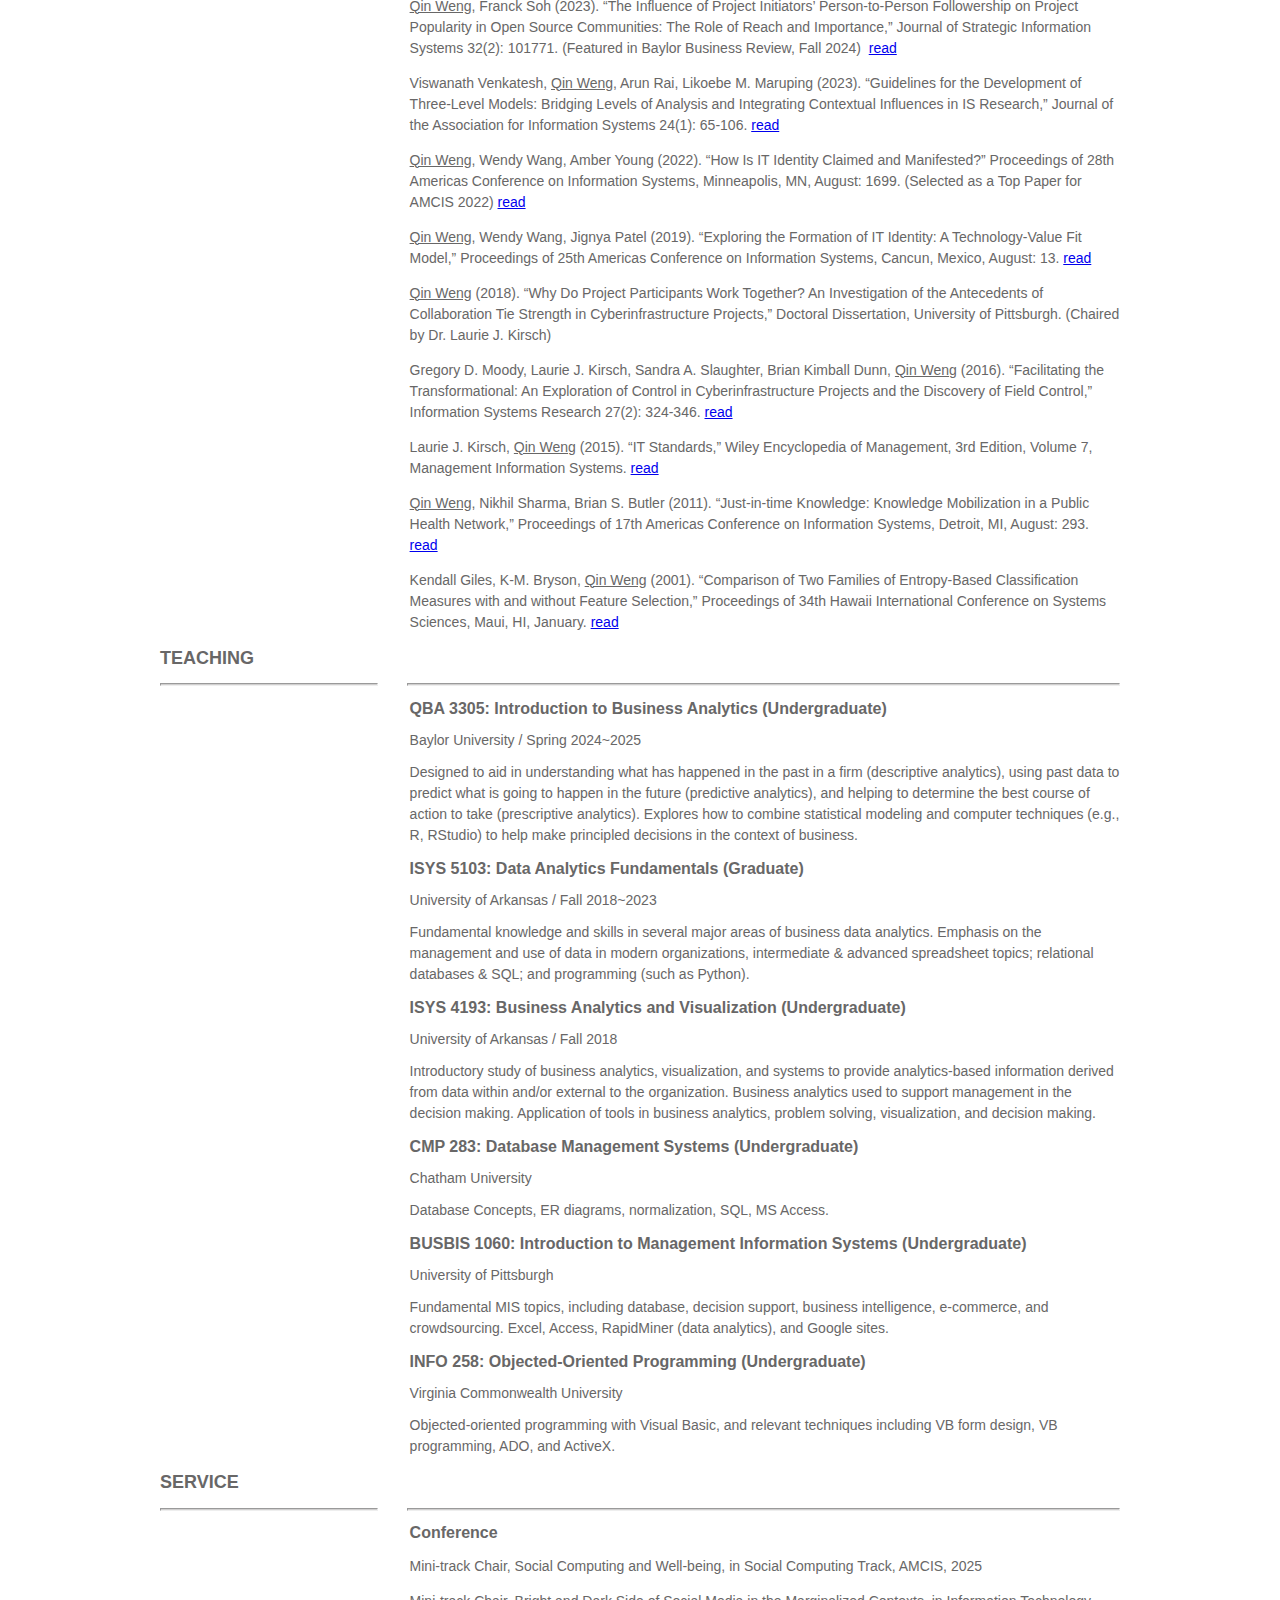
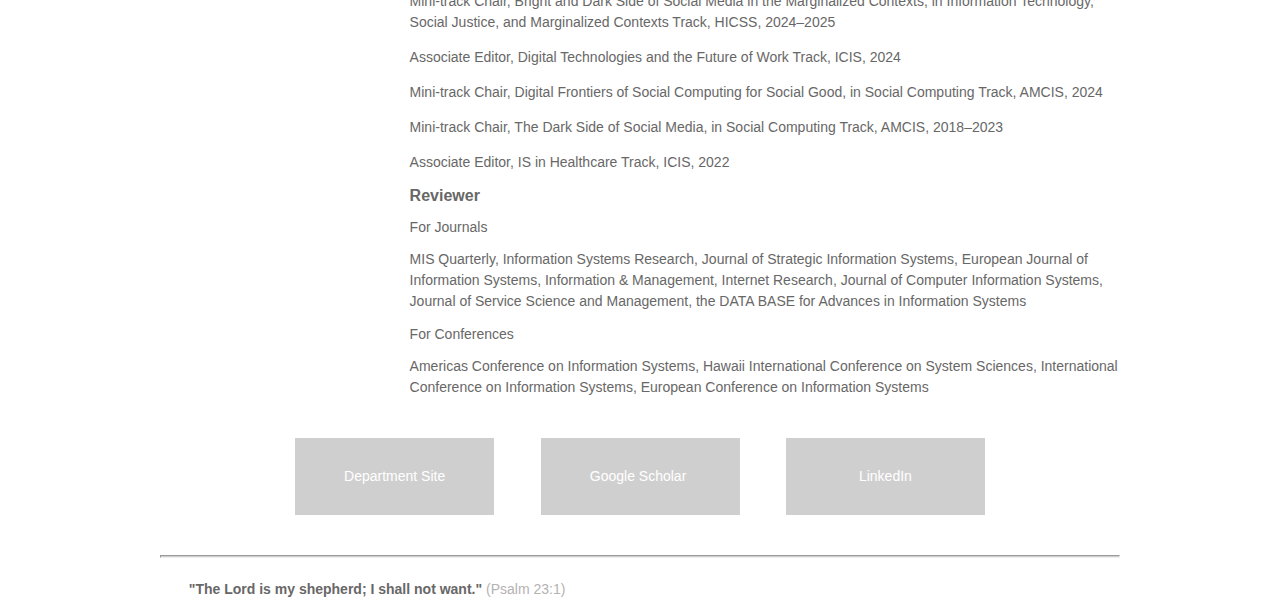
==== commit 3b9996aa: "Add files via upload" ====
--- a/index.html
+++ b/index.html
@@ -50,7 +50,7 @@
 <p><span>Area: Project management, Health IT</span></p>
       <p><span>Keywords:&nbsp;control, team, collaboration, personality, network, identity, security, value </span></p>
 	  <h3 class="sectionContentTitle">Publication&nbsp;</h3>
-	  <p>Qin Weng, Wendy Wang (Accepted). "Exploring IT Identity Claims: Toward A Value-Centric IT Identification Framework," <strong>European Journal of Information Systems</strong>. &nbsp;</p>
+		<p><u>Qin Weng</u>, Wendy Wang (Accepted). "Exploring IT Identity Claims: Toward A Value-Centric IT Identification Framework," <strong>European Journal of Information Systems</strong>. &nbsp;</p>
 	  <p><u>Qin Weng</u>, Carolina Reis, Viswanath Venkatesh (Accepted). "Extending the IT Risk Control Framework: Incorporating the Role of Team Personality," <strong>MIS Quarterly</strong>.&nbsp;&nbsp;</p>
 <p>Tom Mattson, Jie Ren, Qin Weng (2025). “The Bright and Dark Side of Social Media in  Marginalized Contexts,” Proceedings of 58th Hawaii International Conference on Systems Sciences, Hawaii, HI, January: 6534. <a target="_blank" href="https://scholarspace.manoa.hawaii.edu/items/b7e0fac3-96d3-40a1-9e02-76d1a71d493f">read</a></p>
 <p>Tom Mattson, <u>Qin Weng</u>, Jie Ren (2025). “Unveiling Gender Dynamics for Mental Health Posts in Social Media and Generative Artificial Intelligence,” Proceedings of 58th Hawaii International Conference on Systems Sciences, Hawaii, HI, January: 6562-6571. <a target="_blank" href="https://scholarspace.manoa.hawaii.edu/items/80b5e612-350a-49cc-8eab-2bbd845d10a0">read</a></p>
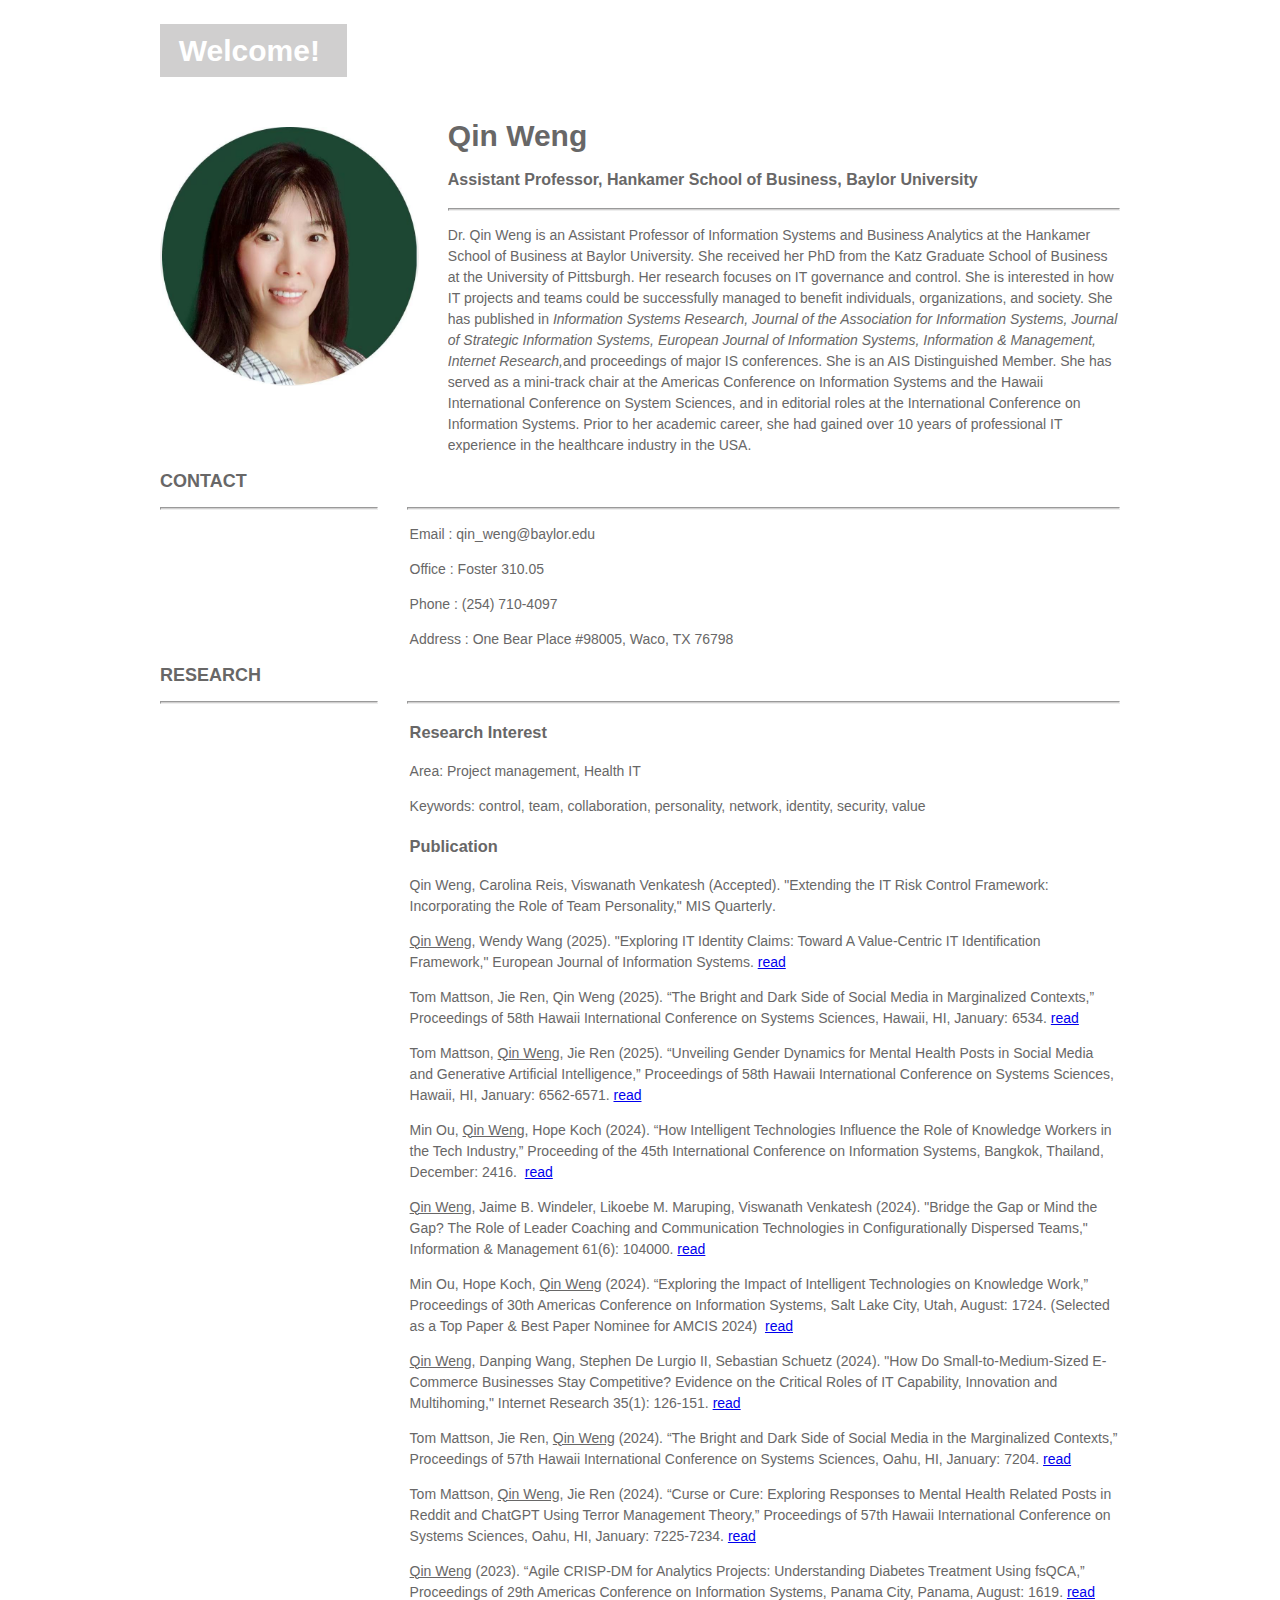
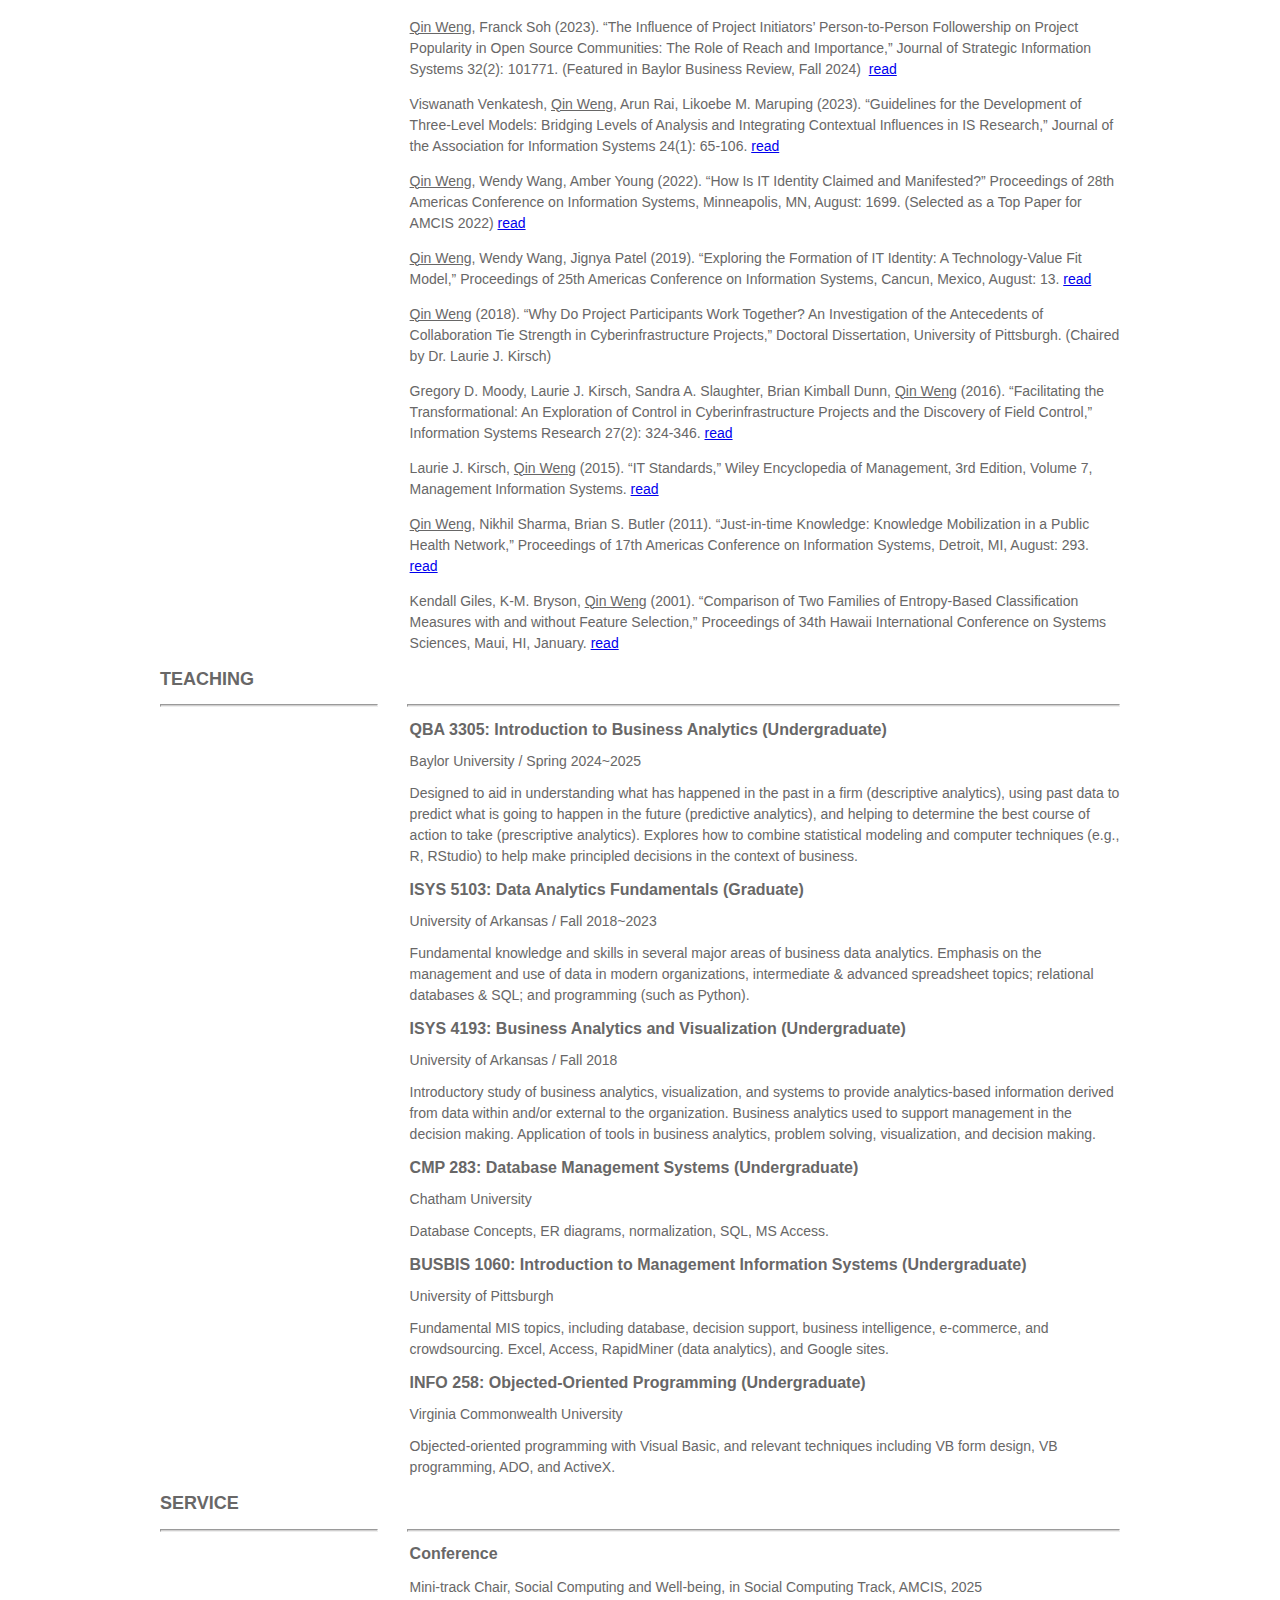
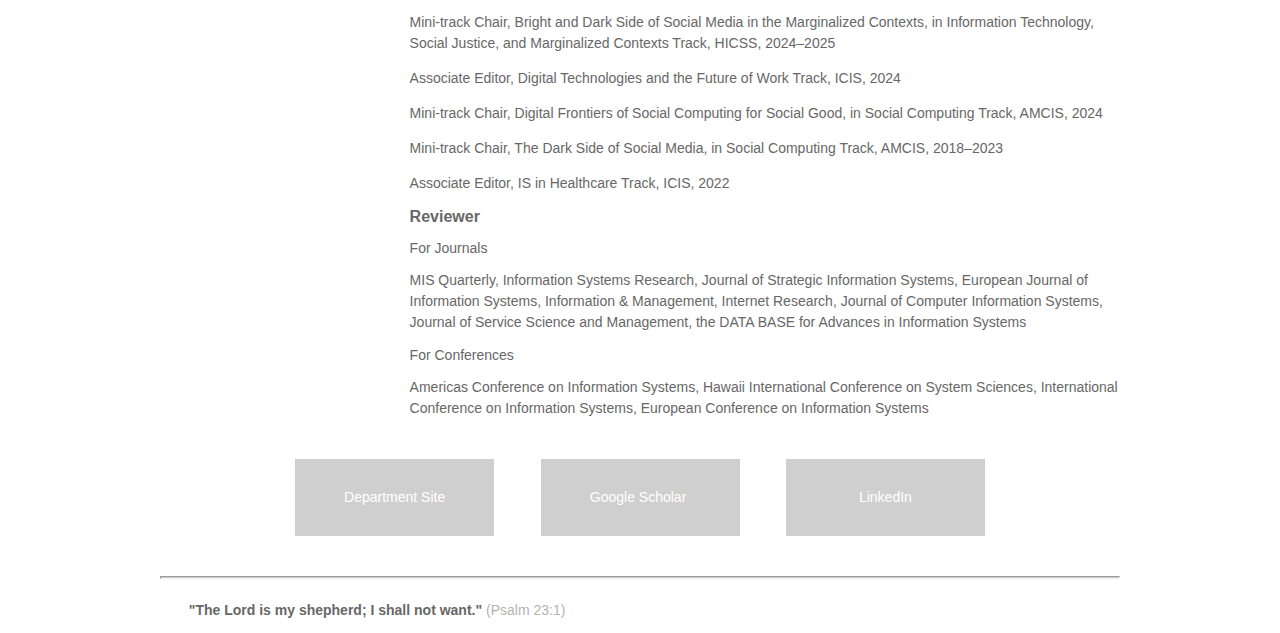
==== commit 3d66b4df: "Add files via upload" ====
--- a/index.html
+++ b/index.html
@@ -23,7 +23,7 @@
     <h1>Qin Weng</h1>
     <h3>Assistant Professor, Hankamer School of Business, Baylor University</h3>
     <hr>
-    <p>Dr. Qin Weng is an Assistant Professor of Information Systems and Business Analytics at the Hankamer School of Business at Baylor University. She received her PhD    from the Katz Graduate School of Business at the University of Pittsburgh. Her research focuses on IT  governance and control. She is interested in how IT projects and teams could be successfully managed to benefit individuals, organizations, and society. She has published in <em>Information Systems Research, Journal of the Association for Information Systems, Journal of Strategic Information Systems, Internet Research, Information &amp; Management</em>, and proceedings of major IS conferences. She is an AIS Distinguished Member. She has served as a mini-track chair at the Americas Conference on Information Systems and the Hawaii International Conference on System Sciences, and in editorial roles at the International Conference on Information Systems. Prior to her academic career, she had gained over 10 years of professional IT experience in the healthcare industry in the USA.</p>
+    <p>Dr. Qin Weng is an Assistant Professor of Information Systems and Business Analytics at the Hankamer School of Business at Baylor University. She received her PhD    from the Katz Graduate School of Business at the University of Pittsburgh. Her research focuses on IT  governance and control. She is interested in how IT projects and teams could be successfully managed to benefit individuals, organizations, and society. She has published in <em>Information Systems Research, Journal of the Association for Information Systems, Journal of Strategic Information Systems, European Journal of Information Systems, Information &amp; Management, Internet Research,</em>and proceedings of major IS conferences. She is an AIS Distinguished Member. She has served as a mini-track chair at the Americas Conference on Information Systems and the Hawaii International Conference on System Sciences, and in editorial roles at the International Conference on Information Systems. Prior to her academic career, she had gained over 10 years of professional IT experience in the healthcare industry in the USA.</p>
   </section>
 </header>
 <!-- content -->
@@ -50,8 +50,8 @@
 <p><span>Area: Project management, Health IT</span></p>
       <p><span>Keywords:&nbsp;control, team, collaboration, personality, network, identity, security, value </span></p>
 	  <h3 class="sectionContentTitle">Publication&nbsp;</h3>
-		<p><u>Qin Weng</u>, Wendy Wang (Accepted). "Exploring IT Identity Claims: Toward A Value-Centric IT Identification Framework," <strong>European Journal of Information Systems</strong>. &nbsp;</p>
-	  <p><u>Qin Weng</u>, Carolina Reis, Viswanath Venkatesh (Accepted). "Extending the IT Risk Control Framework: Incorporating the Role of Team Personality," <strong>MIS Quarterly</strong>.&nbsp;&nbsp;</p>
+	  <p>Qin Weng, Carolina Reis, Viswanath Venkatesh (Accepted). "Extending the IT Risk Control Framework: Incorporating the Role of Team Personality," <strong>MIS Quarterly</strong>.</p>
+		<p><u>Qin Weng</u>, Wendy Wang (2025). "Exploring IT Identity Claims: Toward A Value-Centric IT Identification Framework," <strong>European Journal of Information Systems</strong>. <a target="_blank" href="https://www.tandfonline.com/doi/full/10.1080/0960085X.2025.2486827?src=exp-la">read</a></p>
 <p>Tom Mattson, Jie Ren, Qin Weng (2025). “The Bright and Dark Side of Social Media in  Marginalized Contexts,” Proceedings of 58th Hawaii International Conference on Systems Sciences, Hawaii, HI, January: 6534. <a target="_blank" href="https://scholarspace.manoa.hawaii.edu/items/b7e0fac3-96d3-40a1-9e02-76d1a71d493f">read</a></p>
 <p>Tom Mattson, <u>Qin Weng</u>, Jie Ren (2025). “Unveiling Gender Dynamics for Mental Health Posts in Social Media and Generative Artificial Intelligence,” Proceedings of 58th Hawaii International Conference on Systems Sciences, Hawaii, HI, January: 6562-6571. <a target="_blank" href="https://scholarspace.manoa.hawaii.edu/items/80b5e612-350a-49cc-8eab-2bbd845d10a0">read</a></p>
 <p>Min Ou, <u>Qin Weng</u>, Hope Koch (2024). “How Intelligent Technologies Influence the Role of Knowledge Workers in the Tech Industry,” Proceeding of the 45th International Conference on Information Systems, Bangkok, Thailand, December: 2416.&nbsp;&nbsp;<a target="_blank" href="https://aisel.aisnet.org/icis2024/digtech_fow/digtech_fow/3/">read</a></p>
